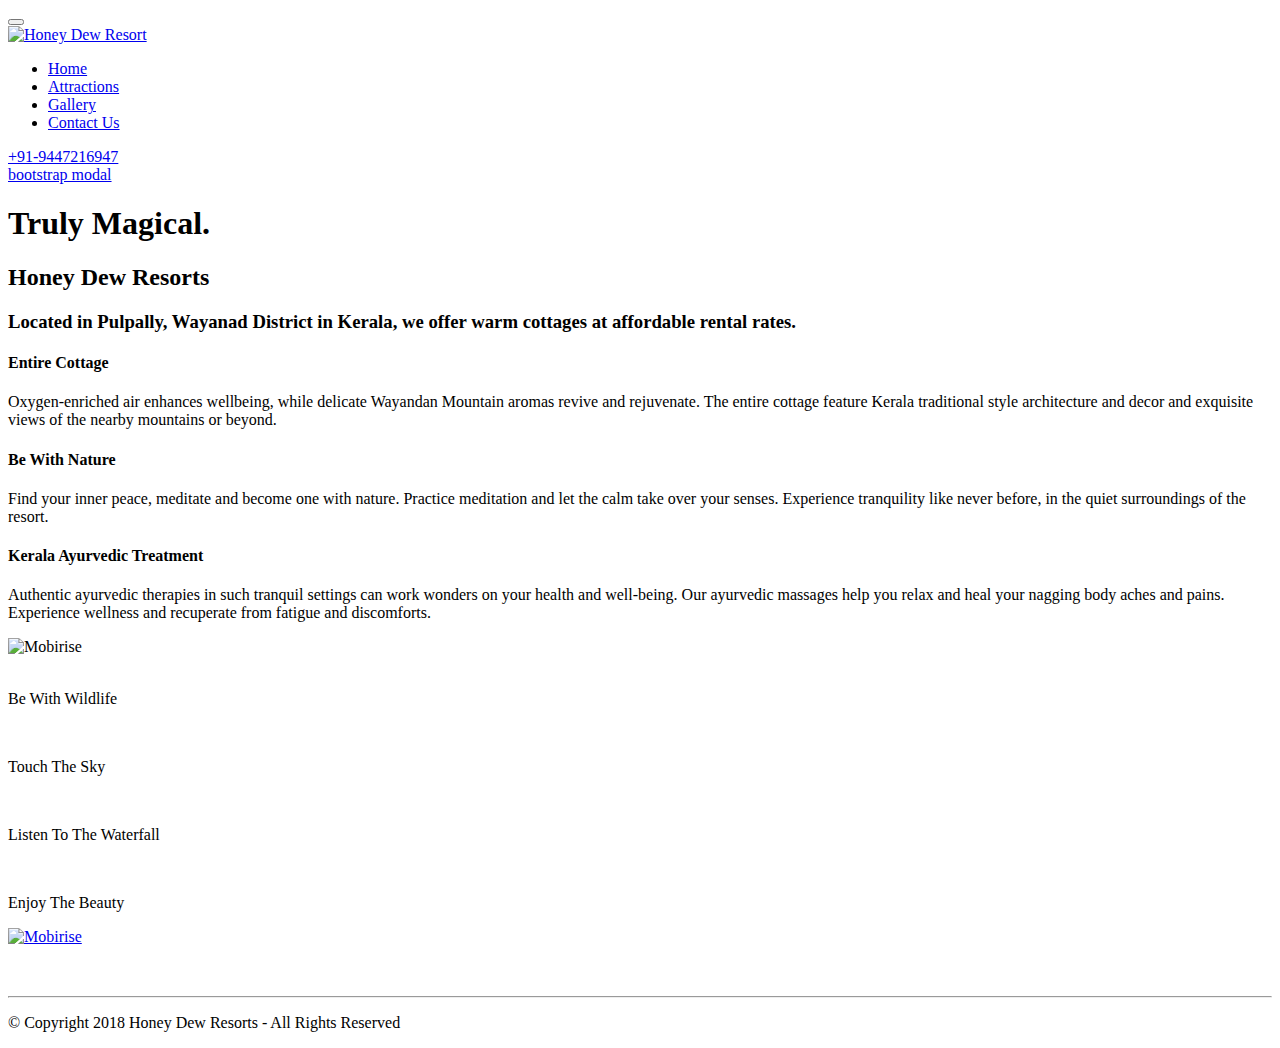
==== index.html @ 434f11e3 "Add files via upload" ====
<!DOCTYPE html>
<html >
<head>
  <!-- Site made with Mobirise Website Builder v4.5.4, https://mobirise.com -->
  <meta charset="UTF-8">
  <meta http-equiv="X-UA-Compatible" content="IE=edge">
  <meta name="generator" content="Mobirise v4.5.4, mobirise.com">
  <meta name="viewport" content="width=device-width, initial-scale=1, minimum-scale=1">
  <link rel="shortcut icon" href="assets/images/final-honey-dew-567x187.jpg" type="image/x-icon">
  <meta name="description" content="">
  <title>Home</title>
  <link rel="stylesheet" href="assets/web/assets/mobirise-icons/mobirise-icons.css">
  <link rel="stylesheet" href="assets/tether/tether.min.css">
  <link rel="stylesheet" href="assets/bootstrap/css/bootstrap.min.css">
  <link rel="stylesheet" href="assets/bootstrap/css/bootstrap-grid.min.css">
  <link rel="stylesheet" href="assets/bootstrap/css/bootstrap-reboot.min.css">
  <link rel="stylesheet" href="assets/socicon/css/styles.css">
  <link rel="stylesheet" href="assets/dropdown/css/style.css">
  <link rel="stylesheet" href="assets/theme/css/style.css">
  <link rel="stylesheet" href="assets/mobirise/css/mbr-additional.css" type="text/css">
  
  
  
</head>
<body>
<section class="menu cid-qFzmjRBHvP" once="menu" id="menu2-1d">

    

    <nav class="navbar navbar-expand beta-menu navbar-dropdown align-items-center navbar-fixed-top navbar-toggleable-sm">
        <button class="navbar-toggler navbar-toggler-right" type="button" data-toggle="collapse" data-target="#navbarSupportedContent" aria-controls="navbarSupportedContent" aria-expanded="false" aria-label="Toggle navigation">
            <div class="hamburger">
                <span></span>
                <span></span>
                <span></span>
                <span></span>
            </div>
        </button>
        <div class="menu-logo">
            <div class="navbar-brand">
                <span class="navbar-logo">
                    <a href="http://honeydewresort.com/">
                        <img src="assets/images/final-honey-dew-567x187.jpg" alt="Honey Dew Resort" title="Honey Dew Resort" style="height: 3.8rem;">
                    </a>
                </span>
                
            </div>
        </div>
        <div class="collapse navbar-collapse" id="navbarSupportedContent">
            <ul class="navbar-nav nav-dropdown" data-app-modern-menu="true"><li class="nav-item">
                    <a class="nav-link link text-black display-4" href="http://honeydewresort.com">
                        Home</a>
                </li>
                <li class="nav-item">
                    <a class="nav-link link text-black display-4" href="http://honeydewresort.com/tourist-places.html">Attractions</a>
                </li><li class="nav-item"><a class="nav-link link text-black display-4" href="http://honeydewresort.com/gallery.html">Gallery</a></li><li class="nav-item"><a class="nav-link link text-black display-4" href="http://honeydewresort.com/contact.html">
                        Contact Us
                    </a></li></ul>
            <div class="navbar-buttons mbr-section-btn"><a class="btn btn-sm btn-primary display-4" href="tel:+1-234-567-8901">
                    <span class="btn-icon mbri-mobile mbr-iconfont mbr-iconfont-btn">
                    </span>
                    +91-9447216947</a></div>
        </div>
    </nav>
</section>

<section class="engine"><a href="http://honeydewresort.com">bootstrap modal</a></section><section class="cid-qFyFgqzinj mbr-fullscreen mbr-parallax-background" id="header2-o">

    

    <div class="mbr-overlay" style="opacity: 0.2; background-color: rgb(118, 118, 118);"></div>

    <div class="container align-center">
        <div class="row justify-content-md-center">
            <div class="mbr-white col-md-10">
                <h1 class="mbr-section-title mbr-bold pb-3 mbr-fonts-style display-1">Truly Magical.</h1>
                
                
                
            </div>
        </div>
    </div>
    
</section>

<section class="features14 cid-qFyH2FyUer" id="features14-t">
    
    <div class="container align-center">
        <h2 class="mbr-section-title pb-3 mbr-fonts-style display-2">
            Honey Dew Resorts</h2>
        <h3 class="mbr-section-subtitle pb-5 mbr-fonts-style display-5">Located in Pulpally, Wayanad District in Kerala, we offer warm cottages at affordable rental rates.<br></h3>
        <div class="media-container-column">
            <div class="row justify-content-center">
                <div class="card p-4 col-12 col-md-6 col-lg-4">
                    <div class="media pb-3">
                        
                        <div class="media-body">
                            <h4 class="card-title py-2 align-left mbr-fonts-style display-5">
                                Entire Cottage</h4>
                        </div>
                    </div>                
                    <div class="card-box align-left">
                        <p class="mbr-text mbr-fonts-style display-7">Oxygen-enriched air enhances wellbeing, while delicate Wayandan Mountain aromas revive and rejuvenate. The entire cottage feature Kerala traditional style architecture and decor and exquisite views of the nearby mountains or beyond.<br>
                        </p>
                    </div>
                </div>

                <div class="card p-4 col-12 col-md-6 col-lg-4">
                <div class="media pb-3">
                    
                    <div class="media-body">
                        <h4 class="card-title py-2 align-left mbr-fonts-style display-5">
                                Be With Nature</h4>
                    </div>
                </div>
                    <div class="card-box align-left">
                        <p class="mbr-text mbr-fonts-style display-7">
                            Find your inner peace, meditate and become one with nature. Practice meditation and let the calm take over your senses. Experience tranquility like never before, in the quiet surroundings of the resort.
                        </p>
                    </div>
                </div>

                <div class="card p-4 col-12 col-md-6 col-lg-4">
                <div class="media pb-3">
                    
                    <div class="media-body">
                        <h4 class="card-title py-2 align-left mbr-fonts-style display-5">Kerala Ayurvedic Treatment</h4>
                    </div>
                </div>
                    <div class="card-box align-left">
                        <p class="mbr-text mbr-fonts-style display-7">
                           Authentic ayurvedic therapies in such tranquil settings can work wonders on your health and well-being. Our ayurvedic massages help you relax and heal your nagging body aches and pains. Experience wellness and recuperate from fatigue and discomforts.
                        </p>
                    </div>
                </div>

                
            </div>
            <div class="media-container-row image-row">
                <div class="mbr-figure" style="width: 100%;">
                    <img src="assets/images/munnar-tea-plantations-1024x683.jpg" alt="Mobirise" title="">
                </div>
            </div>
        </div>
    </div>
</section>

<section class="cid-qGOj2JzNKT" id="content15-1z">
    
    <div class="container">
            <div class="media-container-row" style="width: 91%;">
                <div class="img-item item1" style="width: 92%;">
                    <div class="img-cont">
                        <img src="assets/images/wayanad-1000x628.jpg" alt="" title="">
                        <div class="img-caption">
                            <p class="mbr-fonts-style align-left mbr-white display-5">
                                Be With Wildlife</p>
                        </div>
                    </div>

                </div>
                <div class="img-item">
                    <div class="img-cont">
                        <img src="assets/images/wayanad-kerala-1600x900.jpg" alt="" title="">
                        <div class="img-caption">
                            <p class="mbr-fonts-style align-left mbr-white display-5">
                                Touch The Sky</p>
                        </div>
                    </div>
                </div>
            </div>
    </div>
</section>

<section class="cid-qGOjWohCUW" id="content15-24">
    
    <div class="container">
            <div class="media-container-row" style="width: 91%;">
                <div class="img-item item1" style="width: 92%;">
                    <div class="img-cont">
                        <img src="assets/images/633f7fc2bd1ccb2e26cc1198903cc9b3-beautiful-nature-wallpaper-beautiful-images-400x300.jpg" alt="" title="">
                        <div class="img-caption">
                            <p class="mbr-fonts-style align-left mbr-white display-5">
                                Listen To The Waterfall</p>
                        </div>
                    </div>

                </div>
                <div class="img-item">
                    <div class="img-cont">
                        <img src="assets/images/high-hd-wayanad-3008x2005.jpg" alt="" title="">
                        <div class="img-caption">
                            <p class="mbr-fonts-style align-left mbr-white display-5">
                                Enjoy The Beauty</p>
                        </div>
                    </div>
                </div>
            </div>
    </div>
</section>

<section class="cid-qFyzktWdO0" id="footer5-9">

    

    

    <div class="container">
        <div class="media-container-row">
            <div class="col-md-3">
                <div class="media-wrap">
                    <a href="https://mobirise.com/">
                       <img src="assets/images/final-honey-dew-567x187.jpg" alt="Mobirise" title="">
                    </a>
                </div>
            </div>
            <div class="col-md-9">
                <p class="mbr-text align-right links mbr-fonts-style display-7">&nbsp; &nbsp; &nbsp; &nbsp;&nbsp;</p>
            </div>
        </div>
        <div class="footer-lower">
            <div class="media-container-row">
                <div class="col-md-12">
                    <hr>
                </div>
            </div>
            <div class="media-container-row mbr-white">
                <div class="col-md-6 copyright">
                    <p class="mbr-text mbr-fonts-style display-7">
                        © Copyright 2018 Honey Dew Resorts - All Rights Reserved
                    </p>
                </div>
                <div class="col-md-6">
                    
                </div>
            </div>
        </div>
    </div>
</section>


  <script src="assets/web/assets/jquery/jquery.min.js"></script>
  <script src="assets/popper/popper.min.js"></script>
  <script src="assets/tether/tether.min.js"></script>
  <script src="assets/bootstrap/js/bootstrap.min.js"></script>
  <script src="assets/dropdown/js/script.min.js"></script>
  <script src="assets/touchswipe/jquery.touch-swipe.min.js"></script>
  <script src="assets/parallax/jarallax.min.js"></script>
  <script src="assets/smoothscroll/smooth-scroll.js"></script>
  <script src="assets/theme/js/script.js"></script>
  
  
</body>
</html>
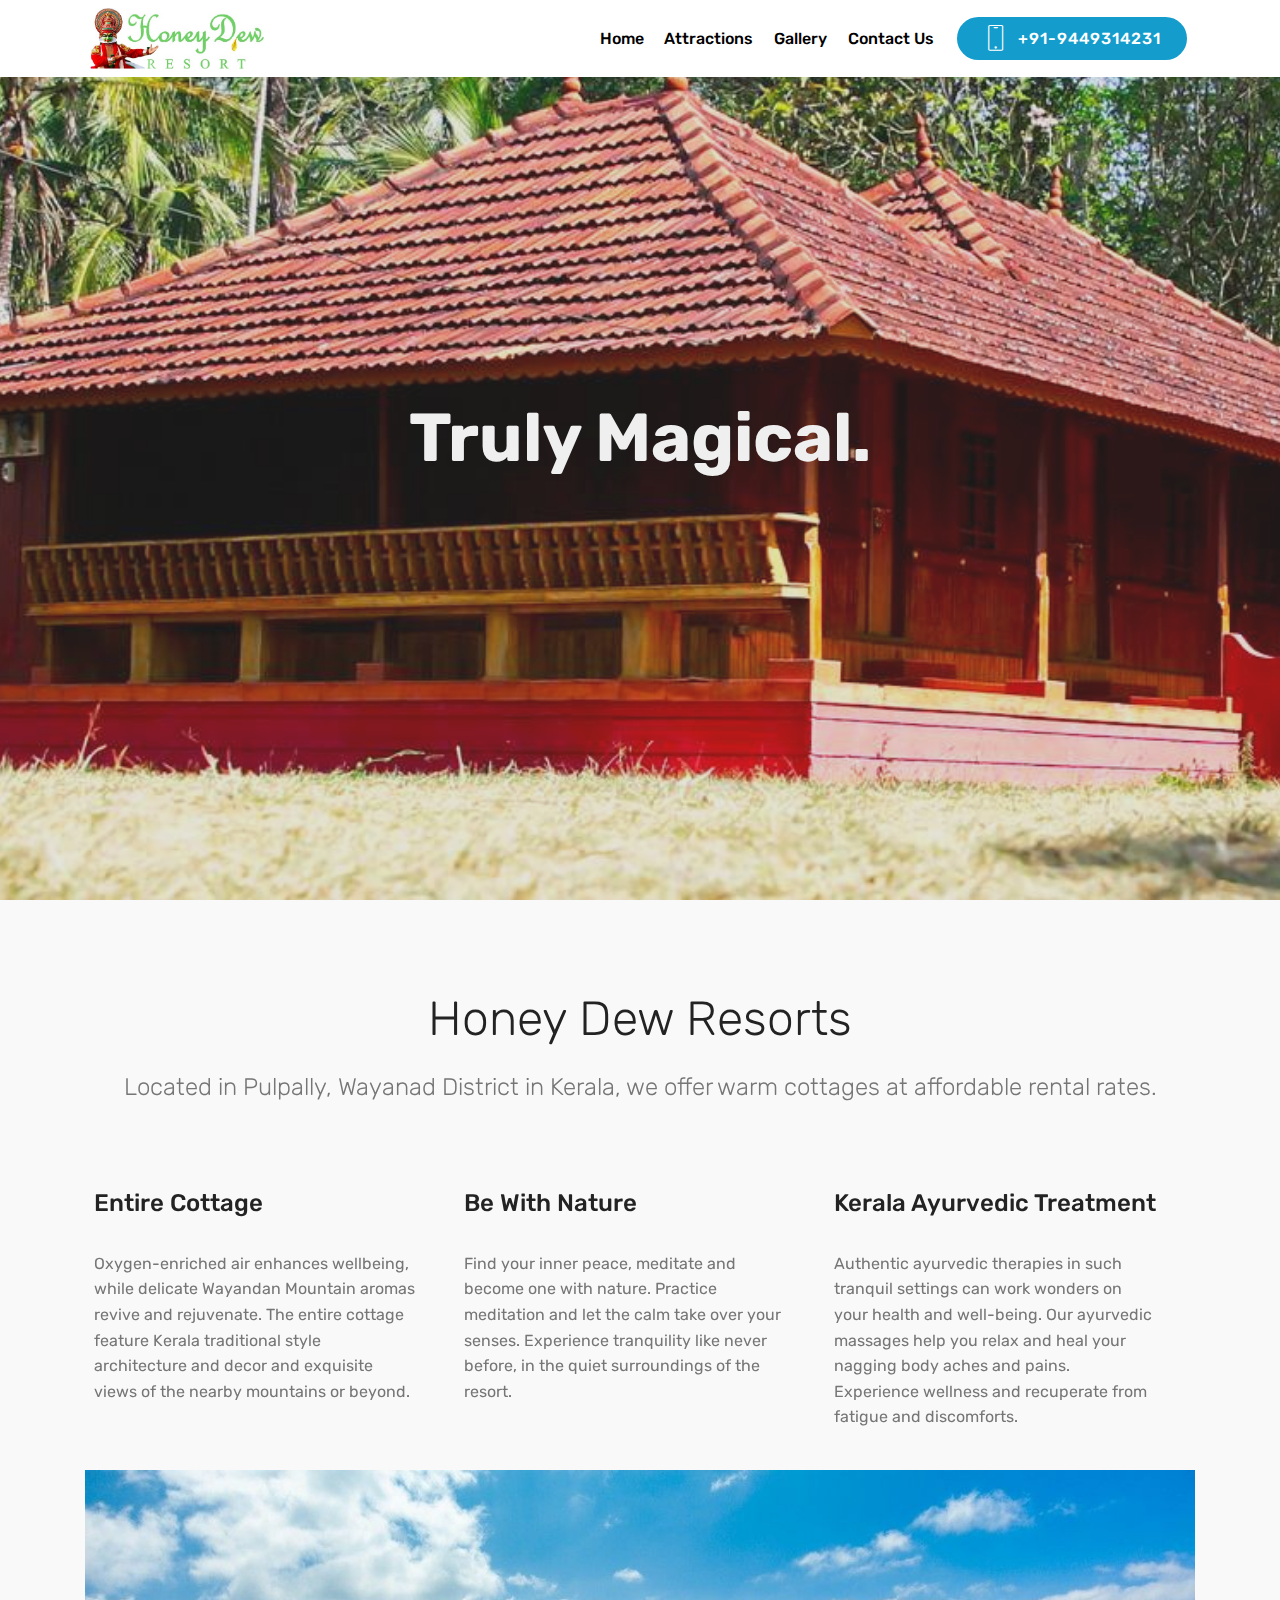
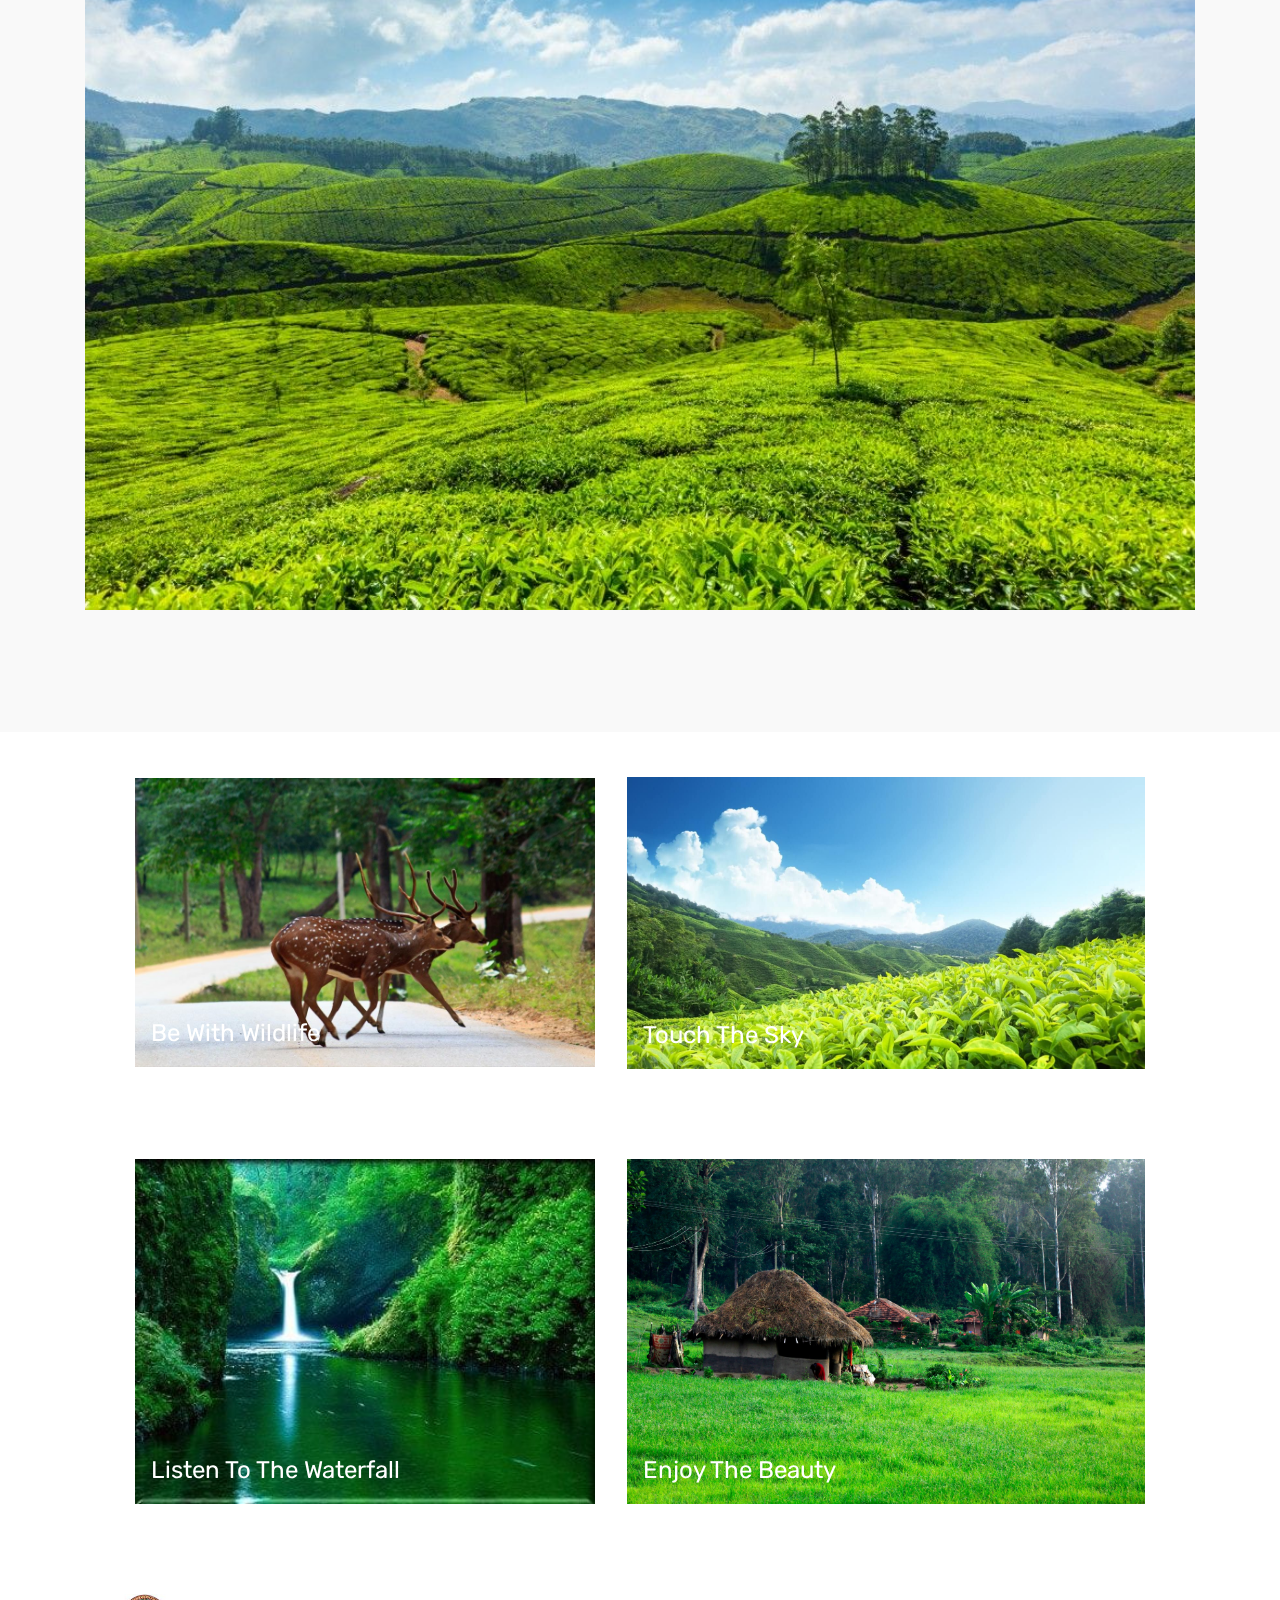
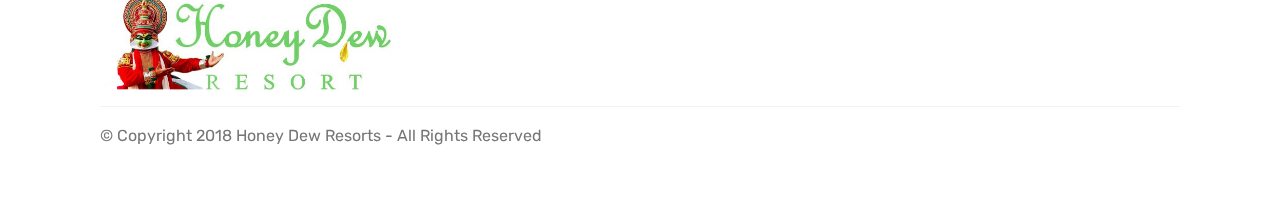
==== commit 8492d614: "Update index.html" ====
--- a/index.html
+++ b/index.html
@@ -59,7 +59,7 @@
             <div class="navbar-buttons mbr-section-btn"><a class="btn btn-sm btn-primary display-4" href="tel:+1-234-567-8901">
                     <span class="btn-icon mbri-mobile mbr-iconfont mbr-iconfont-btn">
                     </span>
-                    +91-9447216947</a></div>
+                    +91-9449314231</a></div>
         </div>
     </nav>
 </section>
--- a/assets/web/assets/mobirise-icons/mobirise-icons.css
+++ b/assets/web/assets/mobirise-icons/mobirise-icons.css
@@ -0,0 +1,476 @@
+@font-face {
+  font-family: 'MobiriseIcons';
+  src:  url('mobirise-icons.eot?spat4u');
+  src:  url('mobirise-icons.eot?spat4u#iefix') format('embedded-opentype'),
+    url('mobirise-icons.ttf?spat4u') format('truetype'),
+    url('mobirise-icons.woff?spat4u') format('woff'),
+    url('mobirise-icons.svg?spat4u#MobiriseIcons') format('svg');
+  font-weight: normal;
+  font-style: normal;
+}
+
+[class^="mbri-"], [class*=" mbri-"] {
+  /* use !important to prevent issues with browser extensions that change fonts */
+  font-family: MobiriseIcons !important;
+  speak: none;
+  font-style: normal;
+  font-weight: normal;
+  font-variant: normal;
+  text-transform: none;
+  line-height: 1;
+
+  /* Better Font Rendering =========== */
+  -webkit-font-smoothing: antialiased;
+  -moz-osx-font-smoothing: grayscale;
+}
+
+.mbri-add-submenu:before {
+  content: "\e900";
+}
+.mbri-alert:before {
+  content: "\e901";
+}
+.mbri-align-center:before {
+  content: "\e902";
+}
+.mbri-align-justify:before {
+  content: "\e903";
+}
+.mbri-align-left:before {
+  content: "\e904";
+}
+.mbri-align-right:before {
+  content: "\e905";
+}
+.mbri-android:before {
+  content: "\e906";
+}
+.mbri-apple:before {
+  content: "\e907";
+}
+.mbri-arrow-down:before {
+  content: "\e908";
+}
+.mbri-arrow-next:before {
+  content: "\e909";
+}
+.mbri-arrow-prev:before {
+  content: "\e90a";
+}
+.mbri-arrow-up:before {
+  content: "\e90b";
+}
+.mbri-bold:before {
+  content: "\e90c";
+}
+.mbri-bookmark:before {
+  content: "\e90d";
+}
+.mbri-bootstrap:before {
+  content: "\e90e";
+}
+.mbri-briefcase:before {
+  content: "\e90f";
+}
+.mbri-browse:before {
+  content: "\e910";
+}
+.mbri-bulleted-list:before {
+  content: "\e911";
+}
+.mbri-calendar:before {
+  content: "\e912";
+}
+.mbri-camera:before {
+  content: "\e913";
+}
+.mbri-cart-add:before {
+  content: "\e914";
+}
+.mbri-cart-full:before {
+  content: "\e915";
+}
+.mbri-cash:before {
+  content: "\e916";
+}
+.mbri-change-style:before {
+  content: "\e917";
+}
+.mbri-chat:before {
+  content: "\e918";
+}
+.mbri-clock:before {
+  content: "\e919";
+}
+.mbri-close:before {
+  content: "\e91a";
+}
+.mbri-cloud:before {
+  content: "\e91b";
+}
+.mbri-code:before {
+  content: "\e91c";
+}
+.mbri-contact-form:before {
+  content: "\e91d";
+}
+.mbri-credit-card:before {
+  content: "\e91e";
+}
+.mbri-cursor-click:before {
+  content: "\e91f";
+}
+.mbri-cust-feedback:before {
+  content: "\e920";
+}
+.mbri-database:before {
+  content: "\e921";
+}
+.mbri-delivery:before {
+  content: "\e922";
+}
+.mbri-desktop:before {
+  content: "\e923";
+}
+.mbri-devices:before {
+  content: "\e924";
+}
+.mbri-down:before {
+  content: "\e925";
+}
+.mbri-download:before {
+  content: "\e989";
+}
+.mbri-drag-n-drop:before {
+  content: "\e927";
+}
+.mbri-drag-n-drop2:before {
+  content: "\e928";
+}
+.mbri-edit:before {
+  content: "\e929";
+}
+.mbri-edit2:before {
+  content: "\e92a";
+}
+.mbri-error:before {
+  content: "\e92b";
+}
+.mbri-extension:before {
+  content: "\e92c";
+}
+.mbri-features:before {
+  content: "\e92d";
+}
+.mbri-file:before {
+  content: "\e92e";
+}
+.mbri-flag:before {
+  content: "\e92f";
+}
+.mbri-folder:before {
+  content: "\e930";
+}
+.mbri-gift:before {
+  content: "\e931";
+}
+.mbri-github:before {
+  content: "\e932";
+}
+.mbri-globe:before {
+  content: "\e933";
+}
+.mbri-globe-2:before {
+  content: "\e934";
+}
+.mbri-growing-chart:before {
+  content: "\e935";
+}
+.mbri-hearth:before {
+  content: "\e936";
+}
+.mbri-help:before {
+  content: "\e937";
+}
+.mbri-home:before {
+  content: "\e938";
+}
+.mbri-hot-cup:before {
+  content: "\e939";
+}
+.mbri-idea:before {
+  content: "\e93a";
+}
+.mbri-image-gallery:before {
+  content: "\e93b";
+}
+.mbri-image-slider:before {
+  content: "\e93c";
+}
+.mbri-info:before {
+  content: "\e93d";
+}
+.mbri-italic:before {
+  content: "\e93e";
+}
+.mbri-key:before {
+  content: "\e93f";
+}
+.mbri-laptop:before {
+  content: "\e940";
+}
+.mbri-layers:before {
+  content: "\e941";
+}
+.mbri-left-right:before {
+  content: "\e942";
+}
+.mbri-left:before {
+  content: "\e943";
+}
+.mbri-letter:before {
+  content: "\e944";
+}
+.mbri-like:before {
+  content: "\e945";
+}
+.mbri-link:before {
+  content: "\e946";
+}
+.mbri-lock:before {
+  content: "\e947";
+}
+.mbri-login:before {
+  content: "\e948";
+}
+.mbri-logout:before {
+  content: "\e949";
+}
+.mbri-magic-stick:before {
+  content: "\e94a";
+}
+.mbri-map-pin:before {
+  content: "\e94b";
+}
+.mbri-menu:before {
+  content: "\e94c";
+}
+.mbri-mobile:before {
+  content: "\e94d";
+}
+.mbri-mobile2:before {
+  content: "\e94e";
+}
+.mbri-mobirise:before {
+  content: "\e94f";
+}
+.mbri-more-horizontal:before {
+  content: "\e950";
+}
+.mbri-more-vertical:before {
+  content: "\e951";
+}
+.mbri-music:before {
+  content: "\e952";
+}
+.mbri-new-file:before {
+  content: "\e953";
+}
+.mbri-numbered-list:before {
+  content: "\e954";
+}
+.mbri-opened-folder:before {
+  content: "\e955";
+}
+.mbri-pages:before {
+  content: "\e956";
+}
+.mbri-paper-plane:before {
+  content: "\e957";
+}
+.mbri-paperclip:before {
+  content: "\e958";
+}
+.mbri-photo:before {
+  content: "\e959";
+}
+.mbri-photos:before {
+  content: "\e95a";
+}
+.mbri-pin:before {
+  content: "\e95b";
+}
+.mbri-play:before {
+  content: "\e95c";
+}
+.mbri-plus:before {
+  content: "\e95d";
+}
+.mbri-preview:before {
+  content: "\e95e";
+}
+.mbri-print:before {
+  content: "\e95f";
+}
+.mbri-protect:before {
+  content: "\e960";
+}
+.mbri-question:before {
+  content: "\e961";
+}
+.mbri-quote-left:before {
+  content: "\e962";
+}
+.mbri-quote-right:before {
+  content: "\e963";
+}
+.mbri-refresh:before {
+  content: "\e964";
+}
+.mbri-responsive:before {
+  content: "\e965";
+}
+.mbri-right:before {
+  content: "\e966";
+}
+.mbri-rocket:before {
+  content: "\e967";
+}
+.mbri-sad-face:before {
+  content: "\e968";
+}
+.mbri-sale:before {
+  content: "\e969";
+}
+.mbri-save:before {
+  content: "\e96a";
+}
+.mbri-search:before {
+  content: "\e96b";
+}
+.mbri-setting:before {
+  content: "\e96c";
+}
+.mbri-setting2:before {
+  content: "\e96d";
+}
+.mbri-setting3:before {
+  content: "\e96e";
+}
+.mbri-share:before {
+  content: "\e96f";
+}
+.mbri-shopping-bag:before {
+  content: "\e970";
+}
+.mbri-shopping-basket:before {
+  content: "\e971";
+}
+.mbri-shopping-cart:before {
+  content: "\e972";
+}
+.mbri-sites:before {
+  content: "\e973";
+}
+.mbri-smile-face:before {
+  content: "\e974";
+}
+.mbri-speed:before {
+  content: "\e975";
+}
+.mbri-star:before {
+  content: "\e976";
+}
+.mbri-success:before {
+  content: "\e977";
+}
+.mbri-sun:before {
+  content: "\e978";
+}
+.mbri-sun2:before {
+  content: "\e979";
+}
+.mbri-tablet:before {
+  content: "\e97a";
+}
+.mbri-tablet-vertical:before {
+  content: "\e97b";
+}
+.mbri-target:before {
+  content: "\e97c";
+}
+.mbri-timer:before {
+  content: "\e97d";
+}
+.mbri-to-ftp:before {
+  content: "\e97e";
+}
+.mbri-to-local-drive:before {
+  content: "\e97f";
+}
+.mbri-touch-swipe:before {
+  content: "\e980";
+}
+.mbri-touch:before {
+  content: "\e981";
+}
+.mbri-trash:before {
+  content: "\e982";
+}
+.mbri-underline:before {
+  content: "\e983";
+}
+.mbri-unlink:before {
+  content: "\e984";
+}
+.mbri-unlock:before {
+  content: "\e985";
+}
+.mbri-up-down:before {
+  content: "\e986";
+}
+.mbri-up:before {
+  content: "\e987";
+}
+.mbri-update:before {
+  content: "\e988";
+}
+.mbri-upload:before {
+ content: "\e926"; 
+}
+.mbri-user:before {
+  content: "\e98a";
+}
+.mbri-user2:before {
+  content: "\e98b";
+}
+.mbri-users:before {
+  content: "\e98c";
+}
+.mbri-video:before {
+  content: "\e98d";
+}
+.mbri-video-play:before {
+  content: "\e98e";
+}
+.mbri-watch:before {
+  content: "\e98f";
+}
+.mbri-website-theme:before {
+  content: "\e990";
+}
+.mbri-wifi:before {
+  content: "\e991";
+}
+.mbri-windows:before {
+  content: "\e992";
+}
+.mbri-zoom-out:before {
+  content: "\e993";
+}
+.mbri-redo:before {
+  content: "\e994";
+}
+.mbri-undo:before {
+  content: "\e995";
+}
--- a/assets/socicon/css/styles.css
+++ b/assets/socicon/css/styles.css
@@ -0,0 +1,544 @@
+@charset "UTF-8";
+
+@font-face {
+  font-family: "socicon";
+  src:url("../fonts/socicon.eot");
+  src:url("../fonts/socicon.eot?#iefix") format("embedded-opentype"),
+    url("../fonts/socicon.woff") format("woff"),
+    url("../fonts/socicon.ttf") format("truetype"),
+    url("../fonts/socicon.svg#socicon") format("svg");
+  font-weight: normal;
+  font-style: normal;
+
+}
+
+[data-icon]:before {
+  font-family: "socicon" !important;
+  content: attr(data-icon);
+  font-style: normal !important;
+  font-weight: normal !important;
+  font-variant: normal !important;
+  text-transform: none !important;
+  speak: none;
+  line-height: 1;
+  -webkit-font-smoothing: antialiased;
+  -moz-osx-font-smoothing: grayscale;
+}
+
+[class^="socicon-"]:before,
+[class*=" socicon-"]:before {
+  font-family: "socicon" !important;
+  font-style: normal !important;
+  font-weight: normal !important;
+  font-variant: normal !important;
+  text-transform: none !important;
+  speak: none;
+  line-height: 1;
+  -webkit-font-smoothing: antialiased;
+  -moz-osx-font-smoothing: grayscale;
+}
+
+.socicon-modelmayhem:before {
+  content: "\e000";
+}
+.socicon-mixcloud:before {
+  content: "\e001";
+}
+.socicon-drupal:before {
+  content: "\e002";
+}
+.socicon-swarm:before {
+  content: "\e003";
+}
+.socicon-istock:before {
+  content: "\e004";
+}
+.socicon-yammer:before {
+  content: "\e005";
+}
+.socicon-ello:before {
+  content: "\e006";
+}
+.socicon-stackoverflow:before {
+  content: "\e007";
+}
+.socicon-persona:before {
+  content: "\e008";
+}
+.socicon-triplej:before {
+  content: "\e009";
+}
+.socicon-houzz:before {
+  content: "\e00a";
+}
+.socicon-rss:before {
+  content: "\e00b";
+}
+.socicon-paypal:before {
+  content: "\e00c";
+}
+.socicon-odnoklassniki:before {
+  content: "\e00d";
+}
+.socicon-airbnb:before {
+  content: "\e00e";
+}
+.socicon-periscope:before {
+  content: "\e00f";
+}
+.socicon-outlook:before {
+  content: "\e010";
+}
+.socicon-coderwall:before {
+  content: "\e011";
+}
+.socicon-tripadvisor:before {
+  content: "\e012";
+}
+.socicon-appnet:before {
+  content: "\e013";
+}
+.socicon-goodreads:before {
+  content: "\e014";
+}
+.socicon-tripit:before {
+  content: "\e015";
+}
+.socicon-lanyrd:before {
+  content: "\e016";
+}
+.socicon-slideshare:before {
+  content: "\e017";
+}
+.socicon-buffer:before {
+  content: "\e018";
+}
+.socicon-disqus:before {
+  content: "\e019";
+}
+.socicon-vkontakte:before {
+  content: "\e01a";
+}
+.socicon-whatsapp:before {
+  content: "\e01b";
+}
+.socicon-patreon:before {
+  content: "\e01c";
+}
+.socicon-storehouse:before {
+  content: "\e01d";
+}
+.socicon-pocket:before {
+  content: "\e01e";
+}
+.socicon-mail:before {
+  content: "\e01f";
+}
+.socicon-blogger:before {
+  content: "\e020";
+}
+.socicon-technorati:before {
+  content: "\e021";
+}
+.socicon-reddit:before {
+  content: "\e022";
+}
+.socicon-dribbble:before {
+  content: "\e023";
+}
+.socicon-stumbleupon:before {
+  content: "\e024";
+}
+.socicon-digg:before {
+  content: "\e025";
+}
+.socicon-envato:before {
+  content: "\e026";
+}
+.socicon-behance:before {
+  content: "\e027";
+}
+.socicon-delicious:before {
+  content: "\e028";
+}
+.socicon-deviantart:before {
+  content: "\e029";
+}
+.socicon-forrst:before {
+  content: "\e02a";
+}
+.socicon-play:before {
+  content: "\e02b";
+}
+.socicon-zerply:before {
+  content: "\e02c";
+}
+.socicon-wikipedia:before {
+  content: "\e02d";
+}
+.socicon-apple:before {
+  content: "\e02e";
+}
+.socicon-flattr:before {
+  content: "\e02f";
+}
+.socicon-github:before {
+  content: "\e030";
+}
+.socicon-renren:before {
+  content: "\e031";
+}
+.socicon-friendfeed:before {
+  content: "\e032";
+}
+.socicon-newsvine:before {
+  content: "\e033";
+}
+.socicon-identica:before {
+  content: "\e034";
+}
+.socicon-bebo:before {
+  content: "\e035";
+}
+.socicon-zynga:before {
+  content: "\e036";
+}
+.socicon-steam:before {
+  content: "\e037";
+}
+.socicon-xbox:before {
+  content: "\e038";
+}
+.socicon-windows:before {
+  content: "\e039";
+}
+.socicon-qq:before {
+  content: "\e03a";
+}
+.socicon-douban:before {
+  content: "\e03b";
+}
+.socicon-meetup:before {
+  content: "\e03c";
+}
+.socicon-playstation:before {
+  content: "\e03d";
+}
+.socicon-android:before {
+  content: "\e03e";
+}
+.socicon-snapchat:before {
+  content: "\e03f";
+}
+.socicon-twitter:before {
+  content: "\e040";
+}
+.socicon-facebook:before {
+  content: "\e041";
+}
+.socicon-googleplus:before {
+  content: "\e042";
+}
+.socicon-pinterest:before {
+  content: "\e043";
+}
+.socicon-foursquare:before {
+  content: "\e044";
+}
+.socicon-yahoo:before {
+  content: "\e045";
+}
+.socicon-skype:before {
+  content: "\e046";
+}
+.socicon-yelp:before {
+  content: "\e047";
+}
+.socicon-feedburner:before {
+  content: "\e048";
+}
+.socicon-linkedin:before {
+  content: "\e049";
+}
+.socicon-viadeo:before {
+  content: "\e04a";
+}
+.socicon-xing:before {
+  content: "\e04b";
+}
+.socicon-myspace:before {
+  content: "\e04c";
+}
+.socicon-soundcloud:before {
+  content: "\e04d";
+}
+.socicon-spotify:before {
+  content: "\e04e";
+}
+.socicon-grooveshark:before {
+  content: "\e04f";
+}
+.socicon-lastfm:before {
+  content: "\e050";
+}
+.socicon-youtube:before {
+  content: "\e051";
+}
+.socicon-vimeo:before {
+  content: "\e052";
+}
+.socicon-dailymotion:before {
+  content: "\e053";
+}
+.socicon-vine:before {
+  content: "\e054";
+}
+.socicon-flickr:before {
+  content: "\e055";
+}
+.socicon-500px:before {
+  content: "\e056";
+}
+.socicon-wordpress:before {
+  content: "\e058";
+}
+.socicon-tumblr:before {
+  content: "\e059";
+}
+.socicon-twitch:before {
+  content: "\e05a";
+}
+.socicon-8tracks:before {
+  content: "\e05b";
+}
+.socicon-amazon:before {
+  content: "\e05c";
+}
+.socicon-icq:before {
+  content: "\e05d";
+}
+.socicon-smugmug:before {
+  content: "\e05e";
+}
+.socicon-ravelry:before {
+  content: "\e05f";
+}
+.socicon-weibo:before {
+  content: "\e060";
+}
+.socicon-baidu:before {
+  content: "\e061";
+}
+.socicon-angellist:before {
+  content: "\e062";
+}
+.socicon-ebay:before {
+  content: "\e063";
+}
+.socicon-imdb:before {
+  content: "\e064";
+}
+.socicon-stayfriends:before {
+  content: "\e065";
+}
+.socicon-residentadvisor:before {
+  content: "\e066";
+}
+.socicon-google:before {
+  content: "\e067";
+}
+.socicon-yandex:before {
+  content: "\e068";
+}
+.socicon-sharethis:before {
+  content: "\e069";
+}
+.socicon-bandcamp:before {
+  content: "\e06a";
+}
+.socicon-itunes:before {
+  content: "\e06b";
+}
+.socicon-deezer:before {
+  content: "\e06c";
+}
+.socicon-telegram:before {
+  content: "\e06e";
+}
+.socicon-openid:before {
+  content: "\e06f";
+}
+.socicon-amplement:before {
+  content: "\e070";
+}
+.socicon-viber:before {
+  content: "\e071";
+}
+.socicon-zomato:before {
+  content: "\e072";
+}
+.socicon-draugiem:before {
+  content: "\e074";
+}
+.socicon-endomodo:before {
+  content: "\e075";
+}
+.socicon-filmweb:before {
+  content: "\e076";
+}
+.socicon-stackexchange:before {
+  content: "\e077";
+}
+.socicon-wykop:before {
+  content: "\e078";
+}
+.socicon-teamspeak:before {
+  content: "\e079";
+}
+.socicon-teamviewer:before {
+  content: "\e07a";
+}
+.socicon-ventrilo:before {
+  content: "\e07b";
+}
+.socicon-younow:before {
+  content: "\e07c";
+}
+.socicon-raidcall:before {
+  content: "\e07d";
+}
+.socicon-mumble:before {
+  content: "\e07e";
+}
+.socicon-medium:before {
+  content: "\e06d";
+}
+.socicon-bebee:before {
+  content: "\e07f";
+}
+.socicon-hitbox:before {
+  content: "\e080";
+}
+.socicon-reverbnation:before {
+  content: "\e081";
+}
+.socicon-formulr:before {
+  content: "\e082";
+}
+.socicon-instagram:before {
+  content: "\e057";
+}
+.socicon-battlenet:before {
+  content: "\e083";
+}
+.socicon-chrome:before {
+  content: "\e084";
+}
+.socicon-discord:before {
+  content: "\e086";
+}
+.socicon-issuu:before {
+  content: "\e087";
+}
+.socicon-macos:before {
+  content: "\e088";
+}
+.socicon-firefox:before {
+  content: "\e089";
+}
+.socicon-opera:before {
+  content: "\e08d";
+}
+.socicon-keybase:before {
+  content: "\e090";
+}
+.socicon-alliance:before {
+  content: "\e091";
+}
+.socicon-livejournal:before {
+  content: "\e092";
+}
+.socicon-googlephotos:before {
+  content: "\e093";
+}
+.socicon-horde:before {
+  content: "\e094";
+}
+.socicon-etsy:before {
+  content: "\e095";
+}
+.socicon-zapier:before {
+  content: "\e096";
+}
+.socicon-google-scholar:before {
+  content: "\e097";
+}
+.socicon-researchgate:before {
+  content: "\e098";
+}
+.socicon-wechat:before {
+  content: "\e099";
+}
+.socicon-strava:before {
+  content: "\e09a";
+}
+.socicon-line:before {
+  content: "\e09b";
+}
+.socicon-lyft:before {
+  content: "\e09c";
+}
+.socicon-uber:before {
+  content: "\e09d";
+}
+.socicon-songkick:before {
+  content: "\e09e";
+}
+.socicon-viewbug:before {
+  content: "\e09f";
+}
+.socicon-googlegroups:before {
+  content: "\e0a0";
+}
+.socicon-quora:before {
+  content: "\e073";
+}
+.socicon-diablo:before {
+  content: "\e085";
+}
+.socicon-blizzard:before {
+  content: "\e0a1";
+}
+.socicon-hearthstone:before {
+  content: "\e08b";
+}
+.socicon-heroes:before {
+  content: "\e08a";
+}
+.socicon-overwatch:before {
+  content: "\e08c";
+}
+.socicon-warcraft:before {
+  content: "\e08e";
+}
+.socicon-starcraft:before {
+  content: "\e08f";
+}
+.socicon-beam:before {
+  content: "\e0a2";
+}
+.socicon-curse:before {
+  content: "\e0a3";
+}
+.socicon-player:before {
+  content: "\e0a4";
+}
+.socicon-streamjar:before {
+  content: "\e0a5";
+}
+.socicon-nintendo:before {
+  content: "\e0a6";
+}
+.socicon-hellocoton:before {
+  content: "\e0a7";
+}
--- a/assets/dropdown/css/style.css
+++ b/assets/dropdown/css/style.css
@@ -0,0 +1,265 @@
+.navbar-dropdown {
+  left: 0;
+  padding: 0;
+  position: absolute;
+  right: 0;
+  top: 0;
+  transition: all 0.45s ease;
+  z-index: 1030;
+  background: #282828; }
+  .navbar-dropdown .navbar-logo {
+    margin-right: 0.8rem;
+    transition: margin 0.3s ease-in-out;
+    vertical-align: middle; }
+    .navbar-dropdown .navbar-logo img {
+      height: 3.125rem;
+      transition: all 0.3s ease-in-out; }
+    .navbar-dropdown .navbar-logo.mbr-iconfont {
+      font-size: 3.125rem;
+      line-height: 3.125rem; }
+  .navbar-dropdown .navbar-caption {
+    font-weight: 700;
+    white-space: normal;
+    vertical-align: -4px;
+    line-height: 3.125rem !important; }
+    .navbar-dropdown .navbar-caption, .navbar-dropdown .navbar-caption:hover {
+      color: inherit;
+      text-decoration: none; }
+  .navbar-dropdown .mbr-iconfont + .navbar-caption {
+    vertical-align: -1px; }
+  .navbar-dropdown.navbar-fixed-top {
+    position: fixed; }
+  .navbar-dropdown .navbar-brand span {
+    vertical-align: -4px; }
+  .navbar-dropdown.bg-color.transparent {
+    background: none; }
+  .navbar-dropdown.navbar-short .navbar-brand {
+    padding: 0.625rem 0; }
+    .navbar-dropdown.navbar-short .navbar-brand span {
+      vertical-align: -1px; }
+  .navbar-dropdown.navbar-short .navbar-caption {
+    line-height: 2.375rem !important;
+    vertical-align: -2px; }
+  .navbar-dropdown.navbar-short .navbar-logo {
+    margin-right: 0.5rem; }
+    .navbar-dropdown.navbar-short .navbar-logo img {
+      height: 2.375rem; }
+    .navbar-dropdown.navbar-short .navbar-logo.mbr-iconfont {
+      font-size: 2.375rem;
+      line-height: 2.375rem; }
+  .navbar-dropdown.navbar-short .mbr-table-cell {
+    height: 3.625rem; }
+  .navbar-dropdown .navbar-close {
+    left: 0.6875rem;
+    position: fixed;
+    top: 0.75rem;
+    z-index: 1000; }
+  .navbar-dropdown .hamburger-icon {
+    content: "";
+    display: inline-block;
+    vertical-align: middle;
+    width: 16px;
+    -webkit-box-shadow: 0 -6px 0 1px #282828,0 0 0 1px #282828,0 6px 0 1px #282828;
+    -moz-box-shadow: 0 -6px 0 1px #282828,0 0 0 1px #282828,0 6px 0 1px #282828;
+    box-shadow: 0 -6px 0 1px #282828,0 0 0 1px #282828,0 6px 0 1px #282828; }
+
+.dropdown-menu .dropdown-toggle[data-toggle="dropdown-submenu"]::after {
+  border-bottom: 0.35em solid transparent;
+  border-left: 0.35em solid;
+  border-right: 0;
+  border-top: 0.35em solid transparent;
+  margin-left: 0.3rem; }
+
+.dropdown-menu .dropdown-item:focus {
+  outline: 0; }
+
+.nav-dropdown {
+  font-size: 0.75rem;
+  font-weight: 500;
+  height: auto !important; }
+  .nav-dropdown .nav-btn {
+    padding-left: 1rem; }
+  .nav-dropdown .link {
+    margin: .667em 1.667em;
+    font-weight: 500;
+    padding: 0;
+    transition: color .2s ease-in-out; }
+    .nav-dropdown .link.dropdown-toggle {
+      margin-right: 2.583em; }
+      .nav-dropdown .link.dropdown-toggle::after {
+        margin-left: .25rem;
+        border-top: 0.35em solid;
+        border-right: 0.35em solid transparent;
+        border-left: 0.35em solid transparent;
+        border-bottom: 0; }
+      .nav-dropdown .link.dropdown-toggle[aria-expanded="true"] {
+        margin: 0;
+        padding: 0.667em 3.263em  0.667em 1.667em; }
+  .nav-dropdown .link::after,
+  .nav-dropdown .dropdown-item::after {
+    color: inherit; }
+  .nav-dropdown .btn {
+    font-size: 0.75rem;
+    font-weight: 700;
+    letter-spacing: 0;
+    margin-bottom: 0;
+    padding-left: 1.25rem;
+    padding-right: 1.25rem; }
+  .nav-dropdown .dropdown-menu {
+    border-radius: 0;
+    border: 0;
+    left: 0;
+    margin: 0;
+    padding-bottom: 1.25rem;
+    padding-top: 1.25rem;
+    position: relative; }
+  .nav-dropdown .dropdown-submenu {
+    margin-left: 0.125rem;
+    top: 0; }
+  .nav-dropdown .dropdown-item {
+    font-weight: 500;
+    line-height: 2;
+    padding: 0.3846em 4.615em 0.3846em 1.5385em;
+    position: relative;
+    transition: color .2s ease-in-out, background-color .2s ease-in-out; }
+    .nav-dropdown .dropdown-item::after {
+      margin-top: -0.3077em;
+      position: absolute;
+      right: 1.1538em;
+      top: 50%; }
+    .nav-dropdown .dropdown-item:focus, .nav-dropdown .dropdown-item:hover {
+      background: none; }
+
+@media (max-width: 767px) {
+  .nav-dropdown.navbar-toggleable-sm {
+    bottom: 0;
+    display: none;
+    left: 0;
+    overflow-x: hidden;
+    position: fixed;
+    top: 0;
+    transform: translateX(-100%);
+    -ms-transform: translateX(-100%);
+    -webkit-transform: translateX(-100%);
+    width: 18.75rem;
+    z-index: 999; } }
+.nav-dropdown.navbar-toggleable-xl {
+  bottom: 0;
+  display: none;
+  left: 0;
+  overflow-x: hidden;
+  position: fixed;
+  top: 0;
+  transform: translateX(-100%);
+  -ms-transform: translateX(-100%);
+  -webkit-transform: translateX(-100%);
+  width: 18.75rem;
+  z-index: 999; }
+
+.nav-dropdown-sm {
+  display: block !important;
+  overflow-x: hidden;
+  overflow: auto;
+  padding-top: 3.875rem; }
+  .nav-dropdown-sm::after {
+    content: "";
+    display: block;
+    height: 3rem;
+    width: 100%; }
+  .nav-dropdown-sm.collapse.in ~ .navbar-close {
+    display: block !important; }
+  .nav-dropdown-sm.collapsing, .nav-dropdown-sm.collapse.in {
+    transform: translateX(0);
+    -ms-transform: translateX(0);
+    -webkit-transform: translateX(0);
+    transition: all 0.25s ease-out;
+    -webkit-transition: all 0.25s ease-out;
+    background: #282828; }
+  .nav-dropdown-sm.collapsing[aria-expanded="false"] {
+    transform: translateX(-100%);
+    -ms-transform: translateX(-100%);
+    -webkit-transform: translateX(-100%); }
+  .nav-dropdown-sm .nav-item {
+    display: block;
+    margin-left: 0 !important;
+    padding-left: 0; }
+  .nav-dropdown-sm .link,
+  .nav-dropdown-sm .dropdown-item {
+    border-top: 1px dotted rgba(255, 255, 255, 0.1);
+    font-size: 0.8125rem;
+    line-height: 1.6;
+    margin: 0 !important;
+    padding: 0.875rem 2.4rem 0.875rem 1.5625rem !important;
+    position: relative;
+    white-space: normal; }
+    .nav-dropdown-sm .link:focus, .nav-dropdown-sm .link:hover,
+    .nav-dropdown-sm .dropdown-item:focus,
+    .nav-dropdown-sm .dropdown-item:hover {
+      background: rgba(0, 0, 0, 0.2) !important;
+      color: #c0a375; }
+  .nav-dropdown-sm .nav-btn {
+    position: relative;
+    padding: 1.5625rem 1.5625rem 0 1.5625rem; }
+    .nav-dropdown-sm .nav-btn::before {
+      border-top: 1px dotted rgba(255, 255, 255, 0.1);
+      content: "";
+      left: 0;
+      position: absolute;
+      top: 0;
+      width: 100%; }
+    .nav-dropdown-sm .nav-btn + .nav-btn {
+      padding-top: 0.625rem; }
+      .nav-dropdown-sm .nav-btn + .nav-btn::before {
+        display: none; }
+  .nav-dropdown-sm .btn {
+    padding: 0.625rem 0; }
+  .nav-dropdown-sm .dropdown-toggle[data-toggle="dropdown-submenu"]::after {
+    margin-left: .25rem;
+    border-top: 0.35em solid;
+    border-right: 0.35em solid transparent;
+    border-left: 0.35em solid transparent;
+    border-bottom: 0; }
+  .nav-dropdown-sm .dropdown-toggle[data-toggle="dropdown-submenu"][aria-expanded="true"]::after {
+    border-top: 0;
+    border-right: 0.35em solid transparent;
+    border-left: 0.35em solid transparent;
+    border-bottom: 0.35em solid; }
+  .nav-dropdown-sm .dropdown-menu {
+    margin: 0;
+    padding: 0;
+    position: relative;
+    top: 0;
+    left: 0;
+    width: 100%;
+    border: 0;
+    float: none;
+    border-radius: 0;
+    background: none; }
+  .nav-dropdown-sm .dropdown-submenu {
+    left: 100%;
+    margin-left: 0.125rem;
+    margin-top: -1.25rem;
+    top: 0; }
+
+.navbar-toggleable-sm .nav-dropdown .dropdown-menu {
+  position: absolute; }
+
+.navbar-toggleable-sm .nav-dropdown .dropdown-submenu {
+  left: 100%;
+  margin-left: 0.125rem;
+  margin-top: -1.25rem;
+  top: 0; }
+
+.navbar-toggleable-sm.opened .nav-dropdown .dropdown-menu {
+  position: relative; }
+
+.navbar-toggleable-sm.opened .nav-dropdown .dropdown-submenu {
+  left: 0;
+  margin-left: 00rem;
+  margin-top: 0rem;
+  top: 0; }
+
+.is-builder .nav-dropdown.collapsing {
+  transition: none !important; }
+
+/*# sourceMappingURL=style.css.map */
--- a/assets/theme/css/style.css
+++ b/assets/theme/css/style.css
@@ -0,0 +1,426 @@
+/*!
+ * Mobirise v4 theme (https://mobirise.com/)
+ * Copyright 2017 Mobirise
+ */
+section {
+  background-color: #eeeeee; }
+
+section,
+.container,
+.container-fluid {
+  position: relative;
+  word-wrap: break-word; }
+
+a.mbr-iconfont:hover {
+  text-decoration: none; }
+
+.article .lead p, .article .lead ul, .article .lead ol, .article .lead pre, .article .lead blockquote {
+  margin-bottom: 0; }
+
+a {
+  font-style: normal;
+  font-weight: 400;
+  cursor: pointer; }
+  a, a:hover {
+    text-decoration: none; }
+
+figure {
+  margin-bottom: 0; }
+
+body {
+  color: #232323; }
+
+h1, h2, h3, h4, h5, h6,
+.h1, .h2, .h3, .h4, .h5, .h6,
+.display-1, .display-2, .display-3, .display-4 {
+  line-height: 1;
+  word-break: break-word;
+  word-wrap: break-word; }
+
+b, strong {
+  font-weight: bold; }
+
+blockquote {
+  padding: 10px 0 10px 20px;
+  position: relative;
+  border-left: 2px solid;
+  border-color: #ff3366; }
+
+input:-webkit-autofill, input:-webkit-autofill:hover, input:-webkit-autofill:focus, input:-webkit-autofill:active {
+  transition-delay: 9999s;
+  transition-property: background-color, color; }
+
+textarea[type="hidden"] {
+  display: none; }
+
+body {
+  position: relative; }
+
+section {
+  background-position: 50% 50%;
+  background-repeat: no-repeat;
+  background-size: cover; }
+  section .mbr-background-video,
+  section .mbr-background-video-preview {
+    position: absolute;
+    bottom: 0;
+    left: 0;
+    right: 0;
+    top: 0; }
+
+.hidden {
+  visibility: hidden; }
+
+.mbr-z-index20 {
+  z-index: 20; }
+
+/*! Base colors */
+.mbr-white {
+  color: #ffffff; }
+
+.mbr-black {
+  color: #000000; }
+
+.mbr-bg-white {
+  background-color: #ffffff; }
+
+.mbr-bg-black {
+  background-color: #000000; }
+
+/*! Text-aligns */
+.align-left {
+  text-align: left; }
+
+.align-center {
+  text-align: center; }
+
+.align-right {
+  text-align: right; }
+
+@media (max-width: 767px) {
+  .align-left, .align-center, .align-right, .mbr-section-btn, .mbr-section-title {
+    text-align: center; } }
+/*! Font-weight  */
+.mbr-light {
+  font-weight: 300; }
+
+.mbr-regular {
+  font-weight: 400; }
+
+.mbr-semibold {
+  font-weight: 500; }
+
+.mbr-bold {
+  font-weight: 700; }
+
+/*! Media  */
+.media-size-item {
+  -webkit-flex: 1 1 auto;
+  -moz-flex: 1 1 auto;
+  -ms-flex: 1 1 auto;
+  -o-flex: 1 1 auto;
+  flex: 1 1 auto; }
+
+.media-content {
+  -webkit-flex-basis: 100%;
+  flex-basis: 100%; }
+
+.media-container-row {
+  display: -ms-flexbox;
+  display: -webkit-flex;
+  display: flex;
+  -webkit-flex-direction: row;
+  -ms-flex-direction: row;
+  flex-direction: row;
+  -webkit-flex-wrap: wrap;
+  -ms-flex-wrap: wrap;
+  flex-wrap: wrap;
+  -webkit-justify-content: center;
+  -ms-flex-pack: center;
+  justify-content: center;
+  -webkit-align-content: center;
+  -ms-flex-line-pack: center;
+  align-content: center;
+  -webkit-align-items: start;
+  -ms-flex-align: start;
+  align-items: start; }
+  .media-container-row .media-size-item {
+    width: 400px; }
+
+.media-container-column {
+  display: -ms-flexbox;
+  display: -webkit-flex;
+  display: flex;
+  -webkit-flex-direction: column;
+  -ms-flex-direction: column;
+  flex-direction: column;
+  -webkit-flex-wrap: wrap;
+  -ms-flex-wrap: wrap;
+  flex-wrap: wrap;
+  -webkit-justify-content: center;
+  -ms-flex-pack: center;
+  justify-content: center;
+  -webkit-align-content: center;
+  -ms-flex-line-pack: center;
+  align-content: center;
+  -webkit-align-items: stretch;
+  -ms-flex-align: stretch;
+  align-items: stretch; }
+  .media-container-column > * {
+    width: 100%; }
+
+@media (min-width: 992px) {
+  .media-container-row {
+    -webkit-flex-wrap: nowrap;
+    -ms-flex-wrap: nowrap;
+    flex-wrap: nowrap; } }
+figure {
+  overflow: hidden; }
+
+figure[mbr-media-size] {
+  transition: width 0.1s; }
+
+.mbr-figure img, .mbr-figure iframe {
+  display: block;
+  width: 100%; }
+
+.card {
+  background-color: transparent;
+  border: none; }
+
+.card-img {
+  text-align: center;
+  flex-shrink: 0; }
+
+.media {
+  max-width: 100%;
+  margin: 0 auto; }
+
+.mbr-figure {
+  -ms-flex-item-align: center;
+  -ms-grid-row-align: center;
+  -webkit-align-self: center;
+  align-self: center; }
+
+.media-container > div {
+  max-width: 100%; }
+
+.mbr-figure img, .card-img img {
+  width: 100%; }
+
+@media (max-width: 991px) {
+  .media-size-item {
+    width: auto !important; }
+
+  .media {
+    width: auto; }
+
+  .mbr-figure {
+    width: 100% !important; } }
+/*! Buttons */
+.mbr-section-btn {
+  margin-left: -.25rem;
+  margin-right: -.25rem;
+  font-size: 0; }
+
+nav .mbr-section-btn {
+  margin-left: 0rem;
+  margin-right: 0rem; }
+
+/*! Btn icon margin */
+.btn .mbr-iconfont, .btn.btn-sm .mbr-iconfont {
+  cursor: pointer;
+  margin-right: 0.5rem; }
+
+.btn.btn-md .mbr-iconfont, .btn.btn-md .mbr-iconfont {
+  margin-right: 0.8rem; }
+
+.mbr-regular {
+  font-weight: 400; }
+
+.mbr-semibold {
+  font-weight: 500; }
+
+.mbr-bold {
+  font-weight: 700; }
+
+[type="submit"] {
+  -webkit-appearance: none; }
+
+/*! Full-screen */
+.mbr-fullscreen .mbr-overlay {
+  min-height: 100vh; }
+
+.mbr-fullscreen {
+  display: flex;
+  display: -webkit-flex;
+  display: -moz-flex;
+  display: -ms-flex;
+  display: -o-flex;
+  align-items: center;
+  -webkit-align-items: center;
+  min-height: 100vh;
+  padding-top: 3rem;
+  padding-bottom: 3rem; }
+
+/*! Map */
+.map {
+  height: 25rem;
+  position: relative; }
+  .map iframe {
+    width: 100%;
+    height: 100%; }
+
+/* Form */
+.form-asterisk {
+  font-family: initial;
+  position: absolute;
+  top: -2px;
+  font-weight: normal; }
+
+/*! Scroll to top arrow */
+.mbr-arrow-up {
+  bottom: 25px;
+  right: 90px;
+  position: fixed;
+  text-align: right;
+  z-index: 5000;
+  color: #ffffff;
+  font-size: 32px;
+  transform: rotate(180deg);
+  -webkit-transform: rotate(180deg); }
+
+.mbr-arrow-up a {
+  background: rgba(0, 0, 0, 0.2);
+  border-radius: 3px;
+  color: #fff;
+  display: inline-block;
+  height: 60px;
+  width: 60px;
+  outline-style: none !important;
+  position: relative;
+  text-decoration: none;
+  transition: all .3s ease-in-out;
+  cursor: pointer;
+  text-align: center; }
+  .mbr-arrow-up a:hover {
+    background-color: rgba(0, 0, 0, 0.4); }
+  .mbr-arrow-up a i {
+    line-height: 60px; }
+
+.mbr-arrow-up-icon {
+  display: block;
+  color: #fff; }
+
+.mbr-arrow-up-icon::before {
+  content: "\203a";
+  display: inline-block;
+  font-family: serif;
+  font-size: 32px;
+  line-height: 1;
+  font-style: normal;
+  position: relative;
+  top: 6px;
+  left: -4px;
+  -webkit-transform: rotate(-90deg);
+  transform: rotate(-90deg); }
+
+/*! Arrow Down */
+.mbr-arrow {
+  position: absolute;
+  bottom: 45px;
+  left: 50%;
+  width: 60px;
+  height: 60px;
+  cursor: pointer;
+  background-color: rgba(80, 80, 80, 0.5);
+  border-radius: 50%;
+  -webkit-transform: translateX(-50%);
+  transform: translateX(-50%); }
+  .mbr-arrow > a {
+    display: inline-block;
+    text-decoration: none;
+    outline-style: none;
+    -webkit-animation: arrowdown 1.7s ease-in-out infinite;
+    animation: arrowdown 1.7s ease-in-out infinite; }
+    .mbr-arrow > a > i {
+      position: absolute;
+      top: -2px;
+      left: 15px;
+      font-size: 2rem; }
+
+@keyframes arrowdown {
+  0% {
+    transform: translateY(0px);
+    -webkit-transform: translateY(0px); }
+  50% {
+    transform: translateY(-5px);
+    -webkit-transform: translateY(-5px); }
+  100% {
+    transform: translateY(0px);
+    -webkit-transform: translateY(0px); } }
+@-webkit-keyframes arrowdown {
+  0% {
+    transform: translateY(0px);
+    -webkit-transform: translateY(0px); }
+  50% {
+    transform: translateY(-5px);
+    -webkit-transform: translateY(-5px); }
+  100% {
+    transform: translateY(0px);
+    -webkit-transform: translateY(0px); } }
+@media (max-width: 500px) {
+  .mbr-arrow-up {
+    left: 50%;
+    right: auto;
+    transform: translateX(-50%) rotate(180deg);
+    -webkit-transform: translateX(-50%) rotate(180deg); } }
+/*Gradients animation*/
+@keyframes gradient-animation {
+  from {
+    background-position: 0% 100%;
+    animation-timing-function: ease-in-out; }
+  to {
+    background-position: 100% 0%;
+    animation-timing-function: ease-in-out; } }
+@-webkit-keyframes gradient-animation {
+  from {
+    background-position: 0% 100%;
+    animation-timing-function: ease-in-out; }
+  to {
+    background-position: 100% 0%;
+    animation-timing-function: ease-in-out; } }
+.bg-gradient {
+  background-size: 200% 200%;
+  animation: gradient-animation 5s infinite alternate;
+  -webkit-animation: gradient-animation 5s infinite alternate; }
+
+.menu .navbar-brand {
+  display: -webkit-flex; }
+  .menu .navbar-brand span {
+    display: flex;
+    display: -webkit-flex; }
+  .menu .navbar-brand .navbar-caption-wrap {
+    display: -webkit-flex; }
+  .menu .navbar-brand .navbar-logo img {
+    display: -webkit-flex; }
+@media (min-width: 768px) and (max-width: 991px) {
+  .menu .navbar-toggleable-sm .navbar-nav {
+    display: -webkit-box;
+    display: -webkit-flex;
+    display: -ms-flexbox; } }
+@media (min-width: 992px) {
+  .menu .navbar-nav.nav-dropdown {
+    display: -webkit-flex; }
+  .menu .navbar-toggleable-sm .navbar-collapse {
+    display: -webkit-flex !important; } }
+
+/*# sourceMappingURL=style.css.map */
+.engine {
+	position: absolute;
+	text-indent: -2400px;
+	text-align: center;
+	padding: 0;
+	top: 0;
+	left: -2400px;
+}--- a/assets/mobirise/css/mbr-additional.css
+++ b/assets/mobirise/css/mbr-additional.css
@@ -0,0 +1,3701 @@
+@import url(https://fonts.googleapis.com/css?family=Rubik:300,300i,400,400i,500,500i,700,700i,900,900i);
+
+
+
+
+
+body {
+  font-style: normal;
+  line-height: 1.5;
+}
+.mbr-section-title {
+  font-style: normal;
+  line-height: 1.2;
+}
+.mbr-section-subtitle {
+  line-height: 1.3;
+}
+.mbr-text {
+  font-style: normal;
+  line-height: 1.6;
+}
+.display-1 {
+  font-family: 'Rubik', sans-serif;
+  font-size: 4.25rem;
+}
+.display-1 > .mbr-iconfont {
+  font-size: 6.8rem;
+}
+.display-2 {
+  font-family: 'Rubik', sans-serif;
+  font-size: 3rem;
+}
+.display-2 > .mbr-iconfont {
+  font-size: 4.8rem;
+}
+.display-4 {
+  font-family: 'Rubik', sans-serif;
+  font-size: 1rem;
+}
+.display-4 > .mbr-iconfont {
+  font-size: 1.6rem;
+}
+.display-5 {
+  font-family: 'Rubik', sans-serif;
+  font-size: 1.5rem;
+}
+.display-5 > .mbr-iconfont {
+  font-size: 2.4rem;
+}
+.display-7 {
+  font-family: 'Rubik', sans-serif;
+  font-size: 1rem;
+}
+.display-7 > .mbr-iconfont {
+  font-size: 1.6rem;
+}
+/* ---- Fluid typography for mobile devices ---- */
+/* 1.4 - font scale ratio ( bootstrap == 1.42857 ) */
+/* 100vw - current viewport width */
+/* (48 - 20)  48 == 48rem == 768px, 20 == 20rem == 320px(minimal supported viewport) */
+/* 0.65 - min scale variable, may vary */
+@media (max-width: 768px) {
+  .display-1 {
+    font-size: 3.4rem;
+    font-size: calc( 2.1374999999999997rem + (4.25 - 2.1374999999999997) * ((100vw - 20rem) / (48 - 20)));
+    line-height: calc( 1.4 * (2.1374999999999997rem + (4.25 - 2.1374999999999997) * ((100vw - 20rem) / (48 - 20))));
+  }
+  .display-2 {
+    font-size: 2.4rem;
+    font-size: calc( 1.7rem + (3 - 1.7) * ((100vw - 20rem) / (48 - 20)));
+    line-height: calc( 1.4 * (1.7rem + (3 - 1.7) * ((100vw - 20rem) / (48 - 20))));
+  }
+  .display-4 {
+    font-size: 0.8rem;
+    font-size: calc( 1rem + (1 - 1) * ((100vw - 20rem) / (48 - 20)));
+    line-height: calc( 1.4 * (1rem + (1 - 1) * ((100vw - 20rem) / (48 - 20))));
+  }
+  .display-5 {
+    font-size: 1.2rem;
+    font-size: calc( 1.175rem + (1.5 - 1.175) * ((100vw - 20rem) / (48 - 20)));
+    line-height: calc( 1.4 * (1.175rem + (1.5 - 1.175) * ((100vw - 20rem) / (48 - 20))));
+  }
+}
+/* Buttons */
+.btn {
+  font-weight: 500;
+  border-width: 2px;
+  font-style: normal;
+  letter-spacing: 1px;
+  margin: .4rem .8rem;
+  white-space: normal;
+  -webkit-transition: all 0.3s ease-in-out;
+  -moz-transition: all 0.3s ease-in-out;
+  transition: all 0.3s ease-in-out;
+  padding: 1rem 3rem;
+  border-radius: 3px;
+  display: inline-flex;
+  align-items: center;
+  justify-content: center;
+  word-break: break-word;
+}
+.btn-sm {
+  font-weight: 500;
+  letter-spacing: 1px;
+  -webkit-transition: all 0.3s ease-in-out;
+  -moz-transition: all 0.3s ease-in-out;
+  transition: all 0.3s ease-in-out;
+  padding: 0.6rem 1.5rem;
+  border-radius: 3px;
+}
+.btn-md {
+  font-weight: 500;
+  letter-spacing: 1px;
+  margin: .4rem .8rem !important;
+  -webkit-transition: all 0.3s ease-in-out;
+  -moz-transition: all 0.3s ease-in-out;
+  transition: all 0.3s ease-in-out;
+  padding: 1rem 3rem;
+  border-radius: 3px;
+}
+.btn-lg {
+  font-weight: 500;
+  letter-spacing: 1px;
+  margin: .4rem .8rem !important;
+  -webkit-transition: all 0.3s ease-in-out;
+  -moz-transition: all 0.3s ease-in-out;
+  transition: all 0.3s ease-in-out;
+  padding: 1.2rem 3.2rem;
+  border-radius: 3px;
+}
+.bg-primary {
+  background-color: #149dcc !important;
+}
+.bg-success {
+  background-color: #f7ed4a !important;
+}
+.bg-info {
+  background-color: #82786e !important;
+}
+.bg-warning {
+  background-color: #879a9f !important;
+}
+.bg-danger {
+  background-color: #b1a374 !important;
+}
+.btn-primary,
+.btn-primary:active {
+  background-color: #149dcc;
+  border-color: #149dcc;
+  color: #ffffff;
+}
+.btn-primary:hover,
+.btn-primary:focus,
+.btn-primary.focus,
+.btn-primary.active {
+  color: #ffffff;
+  background-color: #0d6786;
+  border-color: #0d6786;
+}
+.btn-primary.disabled,
+.btn-primary:disabled {
+  color: #ffffff !important;
+  background-color: #0d6786 !important;
+  border-color: #0d6786 !important;
+}
+.btn-secondary,
+.btn-secondary:active {
+  background-color: #ff3366;
+  border-color: #ff3366;
+  color: #ffffff;
+}
+.btn-secondary:hover,
+.btn-secondary:focus,
+.btn-secondary.focus,
+.btn-secondary.active {
+  color: #ffffff;
+  background-color: #e50039;
+  border-color: #e50039;
+}
+.btn-secondary.disabled,
+.btn-secondary:disabled {
+  color: #ffffff !important;
+  background-color: #e50039 !important;
+  border-color: #e50039 !important;
+}
+.btn-info,
+.btn-info:active {
+  background-color: #82786e;
+  border-color: #82786e;
+  color: #ffffff;
+}
+.btn-info:hover,
+.btn-info:focus,
+.btn-info.focus,
+.btn-info.active {
+  color: #ffffff;
+  background-color: #59524b;
+  border-color: #59524b;
+}
+.btn-info.disabled,
+.btn-info:disabled {
+  color: #ffffff !important;
+  background-color: #59524b !important;
+  border-color: #59524b !important;
+}
+.btn-success,
+.btn-success:active {
+  background-color: #f7ed4a;
+  border-color: #f7ed4a;
+  color: #3f3c03;
+}
+.btn-success:hover,
+.btn-success:focus,
+.btn-success.focus,
+.btn-success.active {
+  color: #3f3c03;
+  background-color: #eadd0a;
+  border-color: #eadd0a;
+}
+.btn-success.disabled,
+.btn-success:disabled {
+  color: #3f3c03 !important;
+  background-color: #eadd0a !important;
+  border-color: #eadd0a !important;
+}
+.btn-warning,
+.btn-warning:active {
+  background-color: #879a9f;
+  border-color: #879a9f;
+  color: #ffffff;
+}
+.btn-warning:hover,
+.btn-warning:focus,
+.btn-warning.focus,
+.btn-warning.active {
+  color: #ffffff;
+  background-color: #617479;
+  border-color: #617479;
+}
+.btn-warning.disabled,
+.btn-warning:disabled {
+  color: #ffffff !important;
+  background-color: #617479 !important;
+  border-color: #617479 !important;
+}
+.btn-danger,
+.btn-danger:active {
+  background-color: #b1a374;
+  border-color: #b1a374;
+  color: #ffffff;
+}
+.btn-danger:hover,
+.btn-danger:focus,
+.btn-danger.focus,
+.btn-danger.active {
+  color: #ffffff;
+  background-color: #8b7d4e;
+  border-color: #8b7d4e;
+}
+.btn-danger.disabled,
+.btn-danger:disabled {
+  color: #ffffff !important;
+  background-color: #8b7d4e !important;
+  border-color: #8b7d4e !important;
+}
+.btn-white {
+  color: #333333 !important;
+}
+.btn-white,
+.btn-white:active {
+  background-color: #ffffff;
+  border-color: #ffffff;
+  color: #808080;
+}
+.btn-white:hover,
+.btn-white:focus,
+.btn-white.focus,
+.btn-white.active {
+  color: #808080;
+  background-color: #d9d9d9;
+  border-color: #d9d9d9;
+}
+.btn-white.disabled,
+.btn-white:disabled {
+  color: #808080 !important;
+  background-color: #d9d9d9 !important;
+  border-color: #d9d9d9 !important;
+}
+.btn-black,
+.btn-black:active {
+  background-color: #333333;
+  border-color: #333333;
+  color: #ffffff;
+}
+.btn-black:hover,
+.btn-black:focus,
+.btn-black.focus,
+.btn-black.active {
+  color: #ffffff;
+  background-color: #0d0d0d;
+  border-color: #0d0d0d;
+}
+.btn-black.disabled,
+.btn-black:disabled {
+  color: #ffffff !important;
+  background-color: #0d0d0d !important;
+  border-color: #0d0d0d !important;
+}
+.btn-primary-outline,
+.btn-primary-outline:active {
+  background: none;
+  border-color: #0b566f;
+  color: #0b566f;
+}
+.btn-primary-outline:hover,
+.btn-primary-outline:focus,
+.btn-primary-outline.focus,
+.btn-primary-outline.active {
+  color: #ffffff;
+  background-color: #149dcc;
+  border-color: #149dcc;
+}
+.btn-primary-outline.disabled,
+.btn-primary-outline:disabled {
+  color: #ffffff !important;
+  background-color: #149dcc !important;
+  border-color: #149dcc !important;
+}
+.btn-secondary-outline,
+.btn-secondary-outline:active {
+  background: none;
+  border-color: #cc0033;
+  color: #cc0033;
+}
+.btn-secondary-outline:hover,
+.btn-secondary-outline:focus,
+.btn-secondary-outline.focus,
+.btn-secondary-outline.active {
+  color: #ffffff;
+  background-color: #ff3366;
+  border-color: #ff3366;
+}
+.btn-secondary-outline.disabled,
+.btn-secondary-outline:disabled {
+  color: #ffffff !important;
+  background-color: #ff3366 !important;
+  border-color: #ff3366 !important;
+}
+.btn-info-outline,
+.btn-info-outline:active {
+  background: none;
+  border-color: #4b453f;
+  color: #4b453f;
+}
+.btn-info-outline:hover,
+.btn-info-outline:focus,
+.btn-info-outline.focus,
+.btn-info-outline.active {
+  color: #ffffff;
+  background-color: #82786e;
+  border-color: #82786e;
+}
+.btn-info-outline.disabled,
+.btn-info-outline:disabled {
+  color: #ffffff !important;
+  background-color: #82786e !important;
+  border-color: #82786e !important;
+}
+.btn-success-outline,
+.btn-success-outline:active {
+  background: none;
+  border-color: #d2c609;
+  color: #d2c609;
+}
+.btn-success-outline:hover,
+.btn-success-outline:focus,
+.btn-success-outline.focus,
+.btn-success-outline.active {
+  color: #3f3c03;
+  background-color: #f7ed4a;
+  border-color: #f7ed4a;
+}
+.btn-success-outline.disabled,
+.btn-success-outline:disabled {
+  color: #3f3c03 !important;
+  background-color: #f7ed4a !important;
+  border-color: #f7ed4a !important;
+}
+.btn-warning-outline,
+.btn-warning-outline:active {
+  background: none;
+  border-color: #55666b;
+  color: #55666b;
+}
+.btn-warning-outline:hover,
+.btn-warning-outline:focus,
+.btn-warning-outline.focus,
+.btn-warning-outline.active {
+  color: #ffffff;
+  background-color: #879a9f;
+  border-color: #879a9f;
+}
+.btn-warning-outline.disabled,
+.btn-warning-outline:disabled {
+  color: #ffffff !important;
+  background-color: #879a9f !important;
+  border-color: #879a9f !important;
+}
+.btn-danger-outline,
+.btn-danger-outline:active {
+  background: none;
+  border-color: #7a6e45;
+  color: #7a6e45;
+}
+.btn-danger-outline:hover,
+.btn-danger-outline:focus,
+.btn-danger-outline.focus,
+.btn-danger-outline.active {
+  color: #ffffff;
+  background-color: #b1a374;
+  border-color: #b1a374;
+}
+.btn-danger-outline.disabled,
+.btn-danger-outline:disabled {
+  color: #ffffff !important;
+  background-color: #b1a374 !important;
+  border-color: #b1a374 !important;
+}
+.btn-black-outline,
+.btn-black-outline:active {
+  background: none;
+  border-color: #000000;
+  color: #000000;
+}
+.btn-black-outline:hover,
+.btn-black-outline:focus,
+.btn-black-outline.focus,
+.btn-black-outline.active {
+  color: #ffffff;
+  background-color: #333333;
+  border-color: #333333;
+}
+.btn-black-outline.disabled,
+.btn-black-outline:disabled {
+  color: #ffffff !important;
+  background-color: #333333 !important;
+  border-color: #333333 !important;
+}
+.btn-white-outline,
+.btn-white-outline:active,
+.btn-white-outline.active {
+  background: none;
+  border-color: #ffffff;
+  color: #ffffff;
+}
+.btn-white-outline:hover,
+.btn-white-outline:focus,
+.btn-white-outline.focus {
+  color: #333333;
+  background-color: #ffffff;
+  border-color: #ffffff;
+}
+.text-primary {
+  color: #149dcc !important;
+}
+.text-secondary {
+  color: #ff3366 !important;
+}
+.text-success {
+  color: #f7ed4a !important;
+}
+.text-info {
+  color: #82786e !important;
+}
+.text-warning {
+  color: #879a9f !important;
+}
+.text-danger {
+  color: #b1a374 !important;
+}
+.text-white {
+  color: #ffffff !important;
+}
+.text-black {
+  color: #000000 !important;
+}
+a.text-primary:hover,
+a.text-primary:focus {
+  color: #0b566f !important;
+}
+a.text-secondary:hover,
+a.text-secondary:focus {
+  color: #cc0033 !important;
+}
+a.text-success:hover,
+a.text-success:focus {
+  color: #d2c609 !important;
+}
+a.text-info:hover,
+a.text-info:focus {
+  color: #4b453f !important;
+}
+a.text-warning:hover,
+a.text-warning:focus {
+  color: #55666b !important;
+}
+a.text-danger:hover,
+a.text-danger:focus {
+  color: #7a6e45 !important;
+}
+a.text-white:hover,
+a.text-white:focus {
+  color: #b3b3b3 !important;
+}
+a.text-black:hover,
+a.text-black:focus {
+  color: #4d4d4d !important;
+}
+.alert-success {
+  background-color: #70c770;
+}
+.alert-info {
+  background-color: #82786e;
+}
+.alert-warning {
+  background-color: #879a9f;
+}
+.alert-danger {
+  background-color: #b1a374;
+}
+.mbr-section-btn a.btn:not(.btn-form) {
+  border-radius: 100px;
+}
+.mbr-section-btn a.btn:not(.btn-form):hover {
+  box-shadow: 0 10px 40px 0 rgba(0, 0, 0, 0.2);
+}
+.mbr-gallery-filter li a {
+  border-radius: 100px !important;
+}
+.mbr-gallery-filter li.active .btn {
+  background-color: #149dcc;
+  border-color: #149dcc;
+  color: #ffffff;
+}
+.mbr-gallery-filter li.active .btn:focus {
+  box-shadow: none;
+}
+.nav-tabs .nav-link {
+  border-radius: 100px !important;
+}
+.btn-form {
+  border-radius: 0;
+}
+.btn-form:hover {
+  cursor: pointer;
+}
+a,
+a:hover {
+  color: #149dcc;
+}
+.mbr-plan-header.bg-primary .mbr-plan-subtitle,
+.mbr-plan-header.bg-primary .mbr-plan-price-desc {
+  color: #b4e6f8;
+}
+.mbr-plan-header.bg-success .mbr-plan-subtitle,
+.mbr-plan-header.bg-success .mbr-plan-price-desc {
+  color: #ffffff;
+}
+.mbr-plan-header.bg-info .mbr-plan-subtitle,
+.mbr-plan-header.bg-info .mbr-plan-price-desc {
+  color: #beb8b2;
+}
+.mbr-plan-header.bg-warning .mbr-plan-subtitle,
+.mbr-plan-header.bg-warning .mbr-plan-price-desc {
+  color: #ced6d8;
+}
+.mbr-plan-header.bg-danger .mbr-plan-subtitle,
+.mbr-plan-header.bg-danger .mbr-plan-price-desc {
+  color: #dfd9c6;
+}
+/* Scroll to top button*/
+.scrollToTop_wraper {
+  opacity: 0 !important;
+}
+#scrollToTop a i:before {
+  content: '';
+  position: absolute;
+  height: 40%;
+  top: 25%;
+  background: #fff;
+  width: 2px;
+  left: calc(50% - 1px);
+}
+#scrollToTop a i:after {
+  content: '';
+  position: absolute;
+  display: block;
+  border-top: 2px solid #fff;
+  border-right: 2px solid #fff;
+  width: 40%;
+  height: 40%;
+  left: 30%;
+  bottom: 30%;
+  transform: rotate(135deg);
+}
+/* Others*/
+.note-check a[data-value=Rubik] {
+  font-style: normal;
+}
+.mbr-arrow a {
+  color: #ffffff;
+}
+@media (max-width: 767px) {
+  .mbr-arrow {
+    display: none;
+  }
+}
+.form-control-label {
+  position: relative;
+  cursor: pointer;
+  margin-bottom: .357em;
+  padding: 0;
+}
+.alert {
+  color: #ffffff;
+  border-radius: 0;
+  border: 0;
+  font-size: .875rem;
+  line-height: 1.5;
+  margin-bottom: 1.875rem;
+  padding: 1.25rem;
+  position: relative;
+}
+.alert.alert-form::after {
+  background-color: inherit;
+  bottom: -7px;
+  content: "";
+  display: block;
+  height: 14px;
+  left: 50%;
+  margin-left: -7px;
+  position: absolute;
+  transform: rotate(45deg);
+  width: 14px;
+}
+.form-control {
+  background-color: #f5f5f5;
+  box-shadow: none;
+  color: #565656;
+  font-family: 'Rubik', sans-serif;
+  font-size: 1rem;
+  line-height: 1.43;
+  min-height: 3.5em;
+  padding: 1.07em .5em;
+}
+.form-control > .mbr-iconfont {
+  font-size: 1.6rem;
+}
+.form-control,
+.form-control:focus {
+  border: 1px solid #e8e8e8;
+}
+.form-active .form-control:invalid {
+  border-color: red;
+}
+.mbr-overlay {
+  background-color: #000;
+  bottom: 0;
+  left: 0;
+  opacity: .5;
+  position: absolute;
+  right: 0;
+  top: 0;
+  z-index: 0;
+}
+blockquote {
+  font-style: italic;
+  padding: 10px 0 10px 20px;
+  font-size: 1.09rem;
+  position: relative;
+  border-color: #149dcc;
+  border-width: 3px;
+}
+ul,
+ol,
+pre,
+blockquote {
+  margin-bottom: 2.3125rem;
+}
+pre {
+  background: #f4f4f4;
+  padding: 10px 24px;
+  white-space: pre-wrap;
+}
+.inactive {
+  -webkit-user-select: none;
+  -moz-user-select: none;
+  -ms-user-select: none;
+  user-select: none;
+  pointer-events: none;
+  -webkit-user-drag: none;
+  user-drag: none;
+}
+.mbr-section__comments .row {
+  justify-content: center;
+}
+/* Forms */
+.mbr-form .btn {
+  margin: .4rem 0;
+}
+.mbr-form .input-group-btn a.btn {
+  border-radius: 100px !important;
+}
+.mbr-form .input-group-btn a.btn:hover {
+  box-shadow: 0 10px 40px 0 rgba(0, 0, 0, 0.2);
+}
+.mbr-form .input-group-btn button[type="submit"] {
+  border-radius: 100px !important;
+  padding: 1rem 3rem;
+}
+.mbr-form .input-group-btn button[type="submit"]:hover {
+  box-shadow: 0 10px 40px 0 rgba(0, 0, 0, 0.2);
+}
+.form2 .form-control {
+  border-top-left-radius: 100px;
+  border-bottom-left-radius: 100px;
+}
+.form2 .input-group-btn a.btn {
+  border-top-left-radius: 0 !important;
+  border-bottom-left-radius: 0 !important;
+}
+.form2 .input-group-btn button[type="submit"] {
+  border-top-left-radius: 0 !important;
+  border-bottom-left-radius: 0 !important;
+}
+.form3 input[type="email"] {
+  border-radius: 100px !important;
+}
+@media (max-width: 349px) {
+  .form2 input[type="email"] {
+    border-radius: 100px !important;
+  }
+  .form2 .input-group-btn a.btn {
+    border-radius: 100px !important;
+  }
+  .form2 .input-group-btn button[type="submit"] {
+    border-radius: 100px !important;
+  }
+}
+@media (max-width: 767px) {
+  .btn {
+    font-size: .75rem !important;
+  }
+  .btn .mbr-iconfont {
+    font-size: 1rem !important;
+  }
+}
+/* Social block */
+.btn-social {
+  font-size: 20px;
+  border-radius: 50%;
+  padding: 0;
+  width: 44px;
+  height: 44px;
+  line-height: 44px;
+  text-align: center;
+  position: relative;
+  border: 2px solid #c0a375;
+  border-color: #149dcc;
+  color: #232323;
+  cursor: pointer;
+}
+.btn-social i {
+  top: 0;
+  line-height: 44px;
+  width: 44px;
+}
+.btn-social:hover {
+  color: #fff;
+  background: #149dcc;
+}
+.btn-social + .btn {
+  margin-left: .1rem;
+}
+/* Footer */
+.mbr-footer-content li::before,
+.mbr-footer .mbr-contacts li::before {
+  background: #149dcc;
+}
+.mbr-footer-content li a:hover,
+.mbr-footer .mbr-contacts li a:hover {
+  color: #149dcc;
+}
+.footer3 input[type="email"],
+.footer4 input[type="email"] {
+  border-radius: 100px !important;
+}
+.footer3 .input-group-btn a.btn,
+.footer4 .input-group-btn a.btn {
+  border-radius: 100px !important;
+}
+.footer3 .input-group-btn button[type="submit"],
+.footer4 .input-group-btn button[type="submit"] {
+  border-radius: 100px !important;
+}
+/* Headers*/
+.header13 .form-inline input[type="email"],
+.header14 .form-inline input[type="email"] {
+  border-radius: 100px;
+}
+.header13 .form-inline input[type="text"],
+.header14 .form-inline input[type="text"] {
+  border-radius: 100px;
+}
+.header13 .form-inline input[type="tel"],
+.header14 .form-inline input[type="tel"] {
+  border-radius: 100px;
+}
+.header13 .form-inline a.btn,
+.header14 .form-inline a.btn {
+  border-radius: 100px;
+}
+.header13 .form-inline button,
+.header14 .form-inline button {
+  border-radius: 100px !important;
+}
+.offset-1 {
+  margin-left: 8.33333%;
+}
+.offset-2 {
+  margin-left: 16.66667%;
+}
+.offset-3 {
+  margin-left: 25%;
+}
+.offset-4 {
+  margin-left: 33.33333%;
+}
+.offset-5 {
+  margin-left: 41.66667%;
+}
+.offset-6 {
+  margin-left: 50%;
+}
+.offset-7 {
+  margin-left: 58.33333%;
+}
+.offset-8 {
+  margin-left: 66.66667%;
+}
+.offset-9 {
+  margin-left: 75%;
+}
+.offset-10 {
+  margin-left: 83.33333%;
+}
+.offset-11 {
+  margin-left: 91.66667%;
+}
+@media (min-width: 576px) {
+  .offset-sm-0 {
+    margin-left: 0%;
+  }
+  .offset-sm-1 {
+    margin-left: 8.33333%;
+  }
+  .offset-sm-2 {
+    margin-left: 16.66667%;
+  }
+  .offset-sm-3 {
+    margin-left: 25%;
+  }
+  .offset-sm-4 {
+    margin-left: 33.33333%;
+  }
+  .offset-sm-5 {
+    margin-left: 41.66667%;
+  }
+  .offset-sm-6 {
+    margin-left: 50%;
+  }
+  .offset-sm-7 {
+    margin-left: 58.33333%;
+  }
+  .offset-sm-8 {
+    margin-left: 66.66667%;
+  }
+  .offset-sm-9 {
+    margin-left: 75%;
+  }
+  .offset-sm-10 {
+    margin-left: 83.33333%;
+  }
+  .offset-sm-11 {
+    margin-left: 91.66667%;
+  }
+}
+@media (min-width: 768px) {
+  .offset-md-0 {
+    margin-left: 0%;
+  }
+  .offset-md-1 {
+    margin-left: 8.33333%;
+  }
+  .offset-md-2 {
+    margin-left: 16.66667%;
+  }
+  .offset-md-3 {
+    margin-left: 25%;
+  }
+  .offset-md-4 {
+    margin-left: 33.33333%;
+  }
+  .offset-md-5 {
+    margin-left: 41.66667%;
+  }
+  .offset-md-6 {
+    margin-left: 50%;
+  }
+  .offset-md-7 {
+    margin-left: 58.33333%;
+  }
+  .offset-md-8 {
+    margin-left: 66.66667%;
+  }
+  .offset-md-9 {
+    margin-left: 75%;
+  }
+  .offset-md-10 {
+    margin-left: 83.33333%;
+  }
+  .offset-md-11 {
+    margin-left: 91.66667%;
+  }
+}
+@media (min-width: 992px) {
+  .offset-lg-0 {
+    margin-left: 0%;
+  }
+  .offset-lg-1 {
+    margin-left: 8.33333%;
+  }
+  .offset-lg-2 {
+    margin-left: 16.66667%;
+  }
+  .offset-lg-3 {
+    margin-left: 25%;
+  }
+  .offset-lg-4 {
+    margin-left: 33.33333%;
+  }
+  .offset-lg-5 {
+    margin-left: 41.66667%;
+  }
+  .offset-lg-6 {
+    margin-left: 50%;
+  }
+  .offset-lg-7 {
+    margin-left: 58.33333%;
+  }
+  .offset-lg-8 {
+    margin-left: 66.66667%;
+  }
+  .offset-lg-9 {
+    margin-left: 75%;
+  }
+  .offset-lg-10 {
+    margin-left: 83.33333%;
+  }
+  .offset-lg-11 {
+    margin-left: 91.66667%;
+  }
+}
+@media (min-width: 1200px) {
+  .offset-xl-0 {
+    margin-left: 0%;
+  }
+  .offset-xl-1 {
+    margin-left: 8.33333%;
+  }
+  .offset-xl-2 {
+    margin-left: 16.66667%;
+  }
+  .offset-xl-3 {
+    margin-left: 25%;
+  }
+  .offset-xl-4 {
+    margin-left: 33.33333%;
+  }
+  .offset-xl-5 {
+    margin-left: 41.66667%;
+  }
+  .offset-xl-6 {
+    margin-left: 50%;
+  }
+  .offset-xl-7 {
+    margin-left: 58.33333%;
+  }
+  .offset-xl-8 {
+    margin-left: 66.66667%;
+  }
+  .offset-xl-9 {
+    margin-left: 75%;
+  }
+  .offset-xl-10 {
+    margin-left: 83.33333%;
+  }
+  .offset-xl-11 {
+    margin-left: 91.66667%;
+  }
+}
+.navbar-toggler {
+  -webkit-align-self: flex-start;
+  -ms-flex-item-align: start;
+  align-self: flex-start;
+  padding: 0.25rem 0.75rem;
+  font-size: 1.25rem;
+  line-height: 1;
+  background: transparent;
+  border: 1px solid transparent;
+  -webkit-border-radius: 0.25rem;
+  border-radius: 0.25rem;
+}
+.navbar-toggler:focus,
+.navbar-toggler:hover {
+  text-decoration: none;
+}
+.navbar-toggler-icon {
+  display: inline-block;
+  width: 1.5em;
+  height: 1.5em;
+  vertical-align: middle;
+  content: "";
+  background: no-repeat center center;
+  -webkit-background-size: 100% 100%;
+  -o-background-size: 100% 100%;
+  background-size: 100% 100%;
+}
+.navbar-toggler-left {
+  position: absolute;
+  left: 1rem;
+}
+.navbar-toggler-right {
+  position: absolute;
+  right: 1rem;
+}
+@media (max-width: 575px) {
+  .navbar-toggleable .navbar-nav .dropdown-menu {
+    position: static;
+    float: none;
+  }
+  .navbar-toggleable > .container {
+    padding-right: 0;
+    padding-left: 0;
+  }
+}
+@media (min-width: 576px) {
+  .navbar-toggleable {
+    -webkit-box-orient: horizontal;
+    -webkit-box-direction: normal;
+    -webkit-flex-direction: row;
+    -ms-flex-direction: row;
+    flex-direction: row;
+    -webkit-flex-wrap: nowrap;
+    -ms-flex-wrap: nowrap;
+    flex-wrap: nowrap;
+    -webkit-box-align: center;
+    -webkit-align-items: center;
+    -ms-flex-align: center;
+    align-items: center;
+  }
+  .navbar-toggleable .navbar-nav {
+    -webkit-box-orient: horizontal;
+    -webkit-box-direction: normal;
+    -webkit-flex-direction: row;
+    -ms-flex-direction: row;
+    flex-direction: row;
+  }
+  .navbar-toggleable .navbar-nav .nav-link {
+    padding-right: .5rem;
+    padding-left: .5rem;
+  }
+  .navbar-toggleable > .container {
+    display: -webkit-box;
+    display: -webkit-flex;
+    display: -ms-flexbox;
+    display: flex;
+    -webkit-flex-wrap: nowrap;
+    -ms-flex-wrap: nowrap;
+    flex-wrap: nowrap;
+    -webkit-box-align: center;
+    -webkit-align-items: center;
+    -ms-flex-align: center;
+    align-items: center;
+  }
+  .navbar-toggleable .navbar-collapse {
+    display: -webkit-box !important;
+    display: -webkit-flex !important;
+    display: -ms-flexbox !important;
+    display: flex !important;
+    width: 100%;
+  }
+  .navbar-toggleable .navbar-toggler {
+    display: none;
+  }
+}
+@media (max-width: 767px) {
+  .navbar-toggleable-sm .navbar-nav .dropdown-menu {
+    position: static;
+    float: none;
+  }
+  .navbar-toggleable-sm > .container {
+    padding-right: 0;
+    padding-left: 0;
+  }
+}
+@media (min-width: 768px) {
+  .navbar-toggleable-sm {
+    -webkit-box-orient: horizontal;
+    -webkit-box-direction: normal;
+    -webkit-flex-direction: row;
+    -ms-flex-direction: row;
+    flex-direction: row;
+    -webkit-flex-wrap: nowrap;
+    -ms-flex-wrap: nowrap;
+    flex-wrap: nowrap;
+    -webkit-box-align: center;
+    -webkit-align-items: center;
+    -ms-flex-align: center;
+    align-items: center;
+  }
+  .navbar-toggleable-sm .navbar-nav {
+    -webkit-box-orient: horizontal;
+    -webkit-box-direction: normal;
+    -webkit-flex-direction: row;
+    -ms-flex-direction: row;
+    flex-direction: row;
+  }
+  .navbar-toggleable-sm .navbar-nav .nav-link {
+    padding-right: .5rem;
+    padding-left: .5rem;
+  }
+  .navbar-toggleable-sm > .container {
+    display: -webkit-box;
+    display: -webkit-flex;
+    display: -ms-flexbox;
+    display: flex;
+    -webkit-flex-wrap: nowrap;
+    -ms-flex-wrap: nowrap;
+    flex-wrap: nowrap;
+    -webkit-box-align: center;
+    -webkit-align-items: center;
+    -ms-flex-align: center;
+    align-items: center;
+  }
+  .navbar-toggleable-sm .navbar-collapse {
+    display: -webkit-box !important;
+    display: -webkit-flex !important;
+    display: -ms-flexbox !important;
+    display: flex !important;
+    width: 100%;
+  }
+  .navbar-toggleable-sm .navbar-toggler {
+    display: none;
+  }
+}
+@media (max-width: 991px) {
+  .navbar-toggleable-md .navbar-nav .dropdown-menu {
+    position: static;
+    float: none;
+  }
+  .navbar-toggleable-md > .container {
+    padding-right: 0;
+    padding-left: 0;
+  }
+}
+@media (min-width: 992px) {
+  .navbar-toggleable-md {
+    -webkit-box-orient: horizontal;
+    -webkit-box-direction: normal;
+    -webkit-flex-direction: row;
+    -ms-flex-direction: row;
+    flex-direction: row;
+    -webkit-flex-wrap: nowrap;
+    -ms-flex-wrap: nowrap;
+    flex-wrap: nowrap;
+    -webkit-box-align: center;
+    -webkit-align-items: center;
+    -ms-flex-align: center;
+    align-items: center;
+  }
+  .navbar-toggleable-md .navbar-nav {
+    -webkit-box-orient: horizontal;
+    -webkit-box-direction: normal;
+    -webkit-flex-direction: row;
+    -ms-flex-direction: row;
+    flex-direction: row;
+  }
+  .navbar-toggleable-md .navbar-nav .nav-link {
+    padding-right: .5rem;
+    padding-left: .5rem;
+  }
+  .navbar-toggleable-md > .container {
+    display: -webkit-box;
+    display: -webkit-flex;
+    display: -ms-flexbox;
+    display: flex;
+    -webkit-flex-wrap: nowrap;
+    -ms-flex-wrap: nowrap;
+    flex-wrap: nowrap;
+    -webkit-box-align: center;
+    -webkit-align-items: center;
+    -ms-flex-align: center;
+    align-items: center;
+  }
+  .navbar-toggleable-md .navbar-collapse {
+    display: -webkit-box !important;
+    display: -webkit-flex !important;
+    display: -ms-flexbox !important;
+    display: flex !important;
+    width: 100%;
+  }
+  .navbar-toggleable-md .navbar-toggler {
+    display: none;
+  }
+}
+@media (max-width: 1199px) {
+  .navbar-toggleable-lg .navbar-nav .dropdown-menu {
+    position: static;
+    float: none;
+  }
+  .navbar-toggleable-lg > .container {
+    padding-right: 0;
+    padding-left: 0;
+  }
+}
+@media (min-width: 1200px) {
+  .navbar-toggleable-lg {
+    -webkit-box-orient: horizontal;
+    -webkit-box-direction: normal;
+    -webkit-flex-direction: row;
+    -ms-flex-direction: row;
+    flex-direction: row;
+    -webkit-flex-wrap: nowrap;
+    -ms-flex-wrap: nowrap;
+    flex-wrap: nowrap;
+    -webkit-box-align: center;
+    -webkit-align-items: center;
+    -ms-flex-align: center;
+    align-items: center;
+  }
+  .navbar-toggleable-lg .navbar-nav {
+    -webkit-box-orient: horizontal;
+    -webkit-box-direction: normal;
+    -webkit-flex-direction: row;
+    -ms-flex-direction: row;
+    flex-direction: row;
+  }
+  .navbar-toggleable-lg .navbar-nav .nav-link {
+    padding-right: .5rem;
+    padding-left: .5rem;
+  }
+  .navbar-toggleable-lg > .container {
+    display: -webkit-box;
+    display: -webkit-flex;
+    display: -ms-flexbox;
+    display: flex;
+    -webkit-flex-wrap: nowrap;
+    -ms-flex-wrap: nowrap;
+    flex-wrap: nowrap;
+    -webkit-box-align: center;
+    -webkit-align-items: center;
+    -ms-flex-align: center;
+    align-items: center;
+  }
+  .navbar-toggleable-lg .navbar-collapse {
+    display: -webkit-box !important;
+    display: -webkit-flex !important;
+    display: -ms-flexbox !important;
+    display: flex !important;
+    width: 100%;
+  }
+  .navbar-toggleable-lg .navbar-toggler {
+    display: none;
+  }
+}
+.navbar-toggleable-xl {
+  -webkit-box-orient: horizontal;
+  -webkit-box-direction: normal;
+  -webkit-flex-direction: row;
+  -ms-flex-direction: row;
+  flex-direction: row;
+  -webkit-flex-wrap: nowrap;
+  -ms-flex-wrap: nowrap;
+  flex-wrap: nowrap;
+  -webkit-box-align: center;
+  -webkit-align-items: center;
+  -ms-flex-align: center;
+  align-items: center;
+}
+.navbar-toggleable-xl .navbar-nav .dropdown-menu {
+  position: static;
+  float: none;
+}
+.navbar-toggleable-xl > .container {
+  padding-right: 0;
+  padding-left: 0;
+}
+.navbar-toggleable-xl .navbar-nav {
+  -webkit-box-orient: horizontal;
+  -webkit-box-direction: normal;
+  -webkit-flex-direction: row;
+  -ms-flex-direction: row;
+  flex-direction: row;
+}
+.navbar-toggleable-xl .navbar-nav .nav-link {
+  padding-right: .5rem;
+  padding-left: .5rem;
+}
+.navbar-toggleable-xl > .container {
+  display: -webkit-box;
+  display: -webkit-flex;
+  display: -ms-flexbox;
+  display: flex;
+  -webkit-flex-wrap: nowrap;
+  -ms-flex-wrap: nowrap;
+  flex-wrap: nowrap;
+  -webkit-box-align: center;
+  -webkit-align-items: center;
+  -ms-flex-align: center;
+  align-items: center;
+}
+.navbar-toggleable-xl .navbar-collapse {
+  display: -webkit-box !important;
+  display: -webkit-flex !important;
+  display: -ms-flexbox !important;
+  display: flex !important;
+  width: 100%;
+}
+.navbar-toggleable-xl .navbar-toggler {
+  display: none;
+}
+.card-img {
+  width: auto;
+}
+.menu .navbar.collapsed:not(.beta-menu) {
+  flex-direction: column;
+}
+.carousel-item.active,
+.carousel-item-next,
+.carousel-item-prev {
+  display: -webkit-box;
+  display: -webkit-flex;
+  display: -ms-flexbox;
+  display: flex;
+}
+.note-air-layout .dropup .dropdown-menu,
+.note-air-layout .navbar-fixed-bottom .dropdown .dropdown-menu {
+  bottom: initial !important;
+}
+html,
+body {
+  height: auto;
+  min-height: 100vh;
+}
+.cid-qFzmjRBHvP .navbar {
+  background: #ffffff;
+  transition: none;
+  min-height: 77px;
+  padding: .5rem 0;
+}
+.cid-qFzmjRBHvP .navbar-dropdown.bg-color.transparent.opened {
+  background: #ffffff;
+}
+.cid-qFzmjRBHvP a {
+  font-style: normal;
+}
+.cid-qFzmjRBHvP .nav-item span {
+  padding-right: 0.4em;
+  line-height: 0.5em;
+  vertical-align: text-bottom;
+  position: relative;
+  text-decoration: none;
+}
+.cid-qFzmjRBHvP .nav-item a {
+  display: flex;
+  align-items: center;
+  justify-content: center;
+  padding: 0.7rem 0 !important;
+  margin: 0rem .65rem !important;
+}
+.cid-qFzmjRBHvP .nav-item:focus,
+.cid-qFzmjRBHvP .nav-link:focus {
+  outline: none;
+}
+.cid-qFzmjRBHvP .btn {
+  padding: 0.4rem 1.5rem;
+  display: inline-flex;
+  align-items: center;
+}
+.cid-qFzmjRBHvP .btn .mbr-iconfont {
+  font-size: 1.6rem;
+}
+.cid-qFzmjRBHvP .menu-logo {
+  margin-right: auto;
+}
+.cid-qFzmjRBHvP .menu-logo .navbar-brand {
+  display: flex;
+  margin-left: 5rem;
+  padding: 0;
+  transition: padding .2s;
+  min-height: 3.8rem;
+  align-items: center;
+}
+.cid-qFzmjRBHvP .menu-logo .navbar-brand .navbar-caption-wrap {
+  display: flex;
+  -webkit-align-items: center;
+  align-items: center;
+  word-break: break-word;
+  min-width: 7rem;
+  margin: .3rem 0;
+}
+.cid-qFzmjRBHvP .menu-logo .navbar-brand .navbar-caption-wrap .navbar-caption {
+  line-height: 1.2rem !important;
+  padding-right: 2rem;
+}
+.cid-qFzmjRBHvP .menu-logo .navbar-brand .navbar-logo {
+  font-size: 4rem;
+  transition: font-size 0.25s;
+}
+.cid-qFzmjRBHvP .menu-logo .navbar-brand .navbar-logo img {
+  display: flex;
+}
+.cid-qFzmjRBHvP .menu-logo .navbar-brand .navbar-logo .mbr-iconfont {
+  transition: font-size 0.25s;
+}
+.cid-qFzmjRBHvP .navbar-toggleable-sm .navbar-collapse {
+  justify-content: flex-end;
+  -webkit-justify-content: flex-end;
+  padding-right: 5rem;
+  width: auto;
+}
+.cid-qFzmjRBHvP .navbar-toggleable-sm .navbar-collapse .navbar-nav {
+  flex-wrap: wrap;
+  -webkit-flex-wrap: wrap;
+  padding-left: 0;
+}
+.cid-qFzmjRBHvP .navbar-toggleable-sm .navbar-collapse .navbar-nav .nav-item {
+  -webkit-align-self: center;
+  align-self: center;
+}
+.cid-qFzmjRBHvP .navbar-toggleable-sm .navbar-collapse .navbar-buttons {
+  padding-left: 0;
+  padding-bottom: 0;
+}
+.cid-qFzmjRBHvP .dropdown .dropdown-menu {
+  background: #ffffff;
+  display: none;
+  position: absolute;
+  min-width: 5rem;
+  padding-top: 1.4rem;
+  padding-bottom: 1.4rem;
+  text-align: left;
+}
+.cid-qFzmjRBHvP .dropdown .dropdown-menu .dropdown-item {
+  width: auto;
+  padding: 0.235em 1.5385em 0.235em 1.5385em !important;
+}
+.cid-qFzmjRBHvP .dropdown .dropdown-menu .dropdown-item::after {
+  right: 0.5rem;
+}
+.cid-qFzmjRBHvP .dropdown .dropdown-menu .dropdown-submenu {
+  margin: 0;
+}
+.cid-qFzmjRBHvP .dropdown.open > .dropdown-menu {
+  display: block;
+}
+.cid-qFzmjRBHvP .navbar-toggleable-sm.opened:after {
+  position: absolute;
+  width: 100vw;
+  height: 100vh;
+  content: '';
+  background-color: rgba(0, 0, 0, 0.1);
+  left: 0;
+  bottom: 0;
+  transform: translateY(100%);
+  -webkit-transform: translateY(100%);
+  z-index: 1000;
+}
+.cid-qFzmjRBHvP .navbar.navbar-short {
+  min-height: 60px;
+  transition: all .2s;
+}
+.cid-qFzmjRBHvP .navbar.navbar-short .navbar-toggler-right {
+  top: 20px;
+}
+.cid-qFzmjRBHvP .navbar.navbar-short .navbar-logo a {
+  font-size: 2.5rem !important;
+  line-height: 2.5rem;
+  transition: font-size 0.25s;
+}
+.cid-qFzmjRBHvP .navbar.navbar-short .navbar-logo a .mbr-iconfont {
+  font-size: 2.5rem !important;
+}
+.cid-qFzmjRBHvP .navbar.navbar-short .navbar-logo a img {
+  height: 3rem !important;
+}
+.cid-qFzmjRBHvP .navbar.navbar-short .navbar-brand {
+  min-height: 3rem;
+}
+.cid-qFzmjRBHvP button.navbar-toggler {
+  width: 31px;
+  height: 18px;
+  cursor: pointer;
+  transition: all .2s;
+  top: 1.5rem;
+  right: 1rem;
+}
+.cid-qFzmjRBHvP button.navbar-toggler:focus {
+  outline: none;
+}
+.cid-qFzmjRBHvP button.navbar-toggler .hamburger span {
+  position: absolute;
+  right: 0;
+  width: 30px;
+  height: 2px;
+  border-right: 5px;
+  background-color: #333333;
+}
+.cid-qFzmjRBHvP button.navbar-toggler .hamburger span:nth-child(1) {
+  top: 0;
+  transition: all .2s;
+}
+.cid-qFzmjRBHvP button.navbar-toggler .hamburger span:nth-child(2) {
+  top: 8px;
+  transition: all .15s;
+}
+.cid-qFzmjRBHvP button.navbar-toggler .hamburger span:nth-child(3) {
+  top: 8px;
+  transition: all .15s;
+}
+.cid-qFzmjRBHvP button.navbar-toggler .hamburger span:nth-child(4) {
+  top: 16px;
+  transition: all .2s;
+}
+.cid-qFzmjRBHvP nav.opened .hamburger span:nth-child(1) {
+  top: 8px;
+  width: 0;
+  opacity: 0;
+  right: 50%;
+  transition: all .2s;
+}
+.cid-qFzmjRBHvP nav.opened .hamburger span:nth-child(2) {
+  -webkit-transform: rotate(45deg);
+  transform: rotate(45deg);
+  transition: all .25s;
+}
+.cid-qFzmjRBHvP nav.opened .hamburger span:nth-child(3) {
+  -webkit-transform: rotate(-45deg);
+  transform: rotate(-45deg);
+  transition: all .25s;
+}
+.cid-qFzmjRBHvP nav.opened .hamburger span:nth-child(4) {
+  top: 8px;
+  width: 0;
+  opacity: 0;
+  right: 50%;
+  transition: all .2s;
+}
+.cid-qFzmjRBHvP .collapsed.navbar-expand {
+  flex-direction: column;
+}
+.cid-qFzmjRBHvP .collapsed .btn {
+  display: flex;
+}
+.cid-qFzmjRBHvP .collapsed .navbar-collapse {
+  display: none !important;
+  padding-right: 0 !important;
+}
+.cid-qFzmjRBHvP .collapsed .navbar-collapse.collapsing,
+.cid-qFzmjRBHvP .collapsed .navbar-collapse.show {
+  display: block !important;
+}
+.cid-qFzmjRBHvP .collapsed .navbar-collapse.collapsing .navbar-nav,
+.cid-qFzmjRBHvP .collapsed .navbar-collapse.show .navbar-nav {
+  display: block;
+  text-align: center;
+}
+.cid-qFzmjRBHvP .collapsed .navbar-collapse.collapsing .navbar-nav .nav-item,
+.cid-qFzmjRBHvP .collapsed .navbar-collapse.show .navbar-nav .nav-item {
+  clear: both;
+}
+.cid-qFzmjRBHvP .collapsed .navbar-collapse.collapsing .navbar-buttons,
+.cid-qFzmjRBHvP .collapsed .navbar-collapse.show .navbar-buttons {
+  text-align: center;
+}
+.cid-qFzmjRBHvP .collapsed .navbar-collapse.collapsing .navbar-buttons:last-child,
+.cid-qFzmjRBHvP .collapsed .navbar-collapse.show .navbar-buttons:last-child {
+  margin-bottom: 1rem;
+}
+.cid-qFzmjRBHvP .collapsed button.navbar-toggler {
+  display: block;
+}
+.cid-qFzmjRBHvP .collapsed .navbar-brand {
+  margin-left: 1rem !important;
+}
+.cid-qFzmjRBHvP .collapsed .navbar-toggleable-sm {
+  flex-direction: column;
+  -webkit-flex-direction: column;
+}
+.cid-qFzmjRBHvP .collapsed .dropdown .dropdown-menu {
+  width: 100%;
+  text-align: center;
+  position: relative;
+  opacity: 0;
+  display: block;
+  height: 0;
+  visibility: hidden;
+  padding: 0;
+  transition-duration: .5s;
+  transition-property: opacity,padding,height;
+}
+.cid-qFzmjRBHvP .collapsed .dropdown.open > .dropdown-menu {
+  position: relative;
+  opacity: 1;
+  height: auto;
+  padding: 1.4rem 0;
+  visibility: visible;
+}
+.cid-qFzmjRBHvP .collapsed .dropdown .dropdown-submenu {
+  left: 0;
+  text-align: center;
+  width: 100%;
+}
+.cid-qFzmjRBHvP .collapsed .dropdown .dropdown-toggle[data-toggle="dropdown-submenu"]::after {
+  margin-top: 0;
+  position: inherit;
+  right: 0;
+  top: 50%;
+  display: inline-block;
+  width: 0;
+  height: 0;
+  margin-left: .3em;
+  vertical-align: middle;
+  content: "";
+  border-top: .30em solid;
+  border-right: .30em solid transparent;
+  border-left: .30em solid transparent;
+}
+@media (max-width: 991px) {
+  .cid-qFzmjRBHvP.navbar-expand {
+    flex-direction: column;
+  }
+  .cid-qFzmjRBHvP img {
+    height: 3.8rem !important;
+  }
+  .cid-qFzmjRBHvP .btn {
+    display: flex;
+  }
+  .cid-qFzmjRBHvP button.navbar-toggler {
+    display: block;
+  }
+  .cid-qFzmjRBHvP .navbar-brand {
+    margin-left: 1rem !important;
+  }
+  .cid-qFzmjRBHvP .navbar-toggleable-sm {
+    flex-direction: column;
+    -webkit-flex-direction: column;
+  }
+  .cid-qFzmjRBHvP .navbar-collapse {
+    display: none !important;
+    padding-right: 0 !important;
+  }
+  .cid-qFzmjRBHvP .navbar-collapse.collapsing,
+  .cid-qFzmjRBHvP .navbar-collapse.show {
+    display: block !important;
+  }
+  .cid-qFzmjRBHvP .navbar-collapse.collapsing .navbar-nav,
+  .cid-qFzmjRBHvP .navbar-collapse.show .navbar-nav {
+    display: block;
+    text-align: center;
+  }
+  .cid-qFzmjRBHvP .navbar-collapse.collapsing .navbar-nav .nav-item,
+  .cid-qFzmjRBHvP .navbar-collapse.show .navbar-nav .nav-item {
+    clear: both;
+  }
+  .cid-qFzmjRBHvP .navbar-collapse.collapsing .navbar-buttons,
+  .cid-qFzmjRBHvP .navbar-collapse.show .navbar-buttons {
+    text-align: center;
+  }
+  .cid-qFzmjRBHvP .navbar-collapse.collapsing .navbar-buttons:last-child,
+  .cid-qFzmjRBHvP .navbar-collapse.show .navbar-buttons:last-child {
+    margin-bottom: 1rem;
+  }
+  .cid-qFzmjRBHvP .dropdown .dropdown-menu {
+    width: 100%;
+    text-align: center;
+    position: relative;
+    opacity: 0;
+    display: block;
+    height: 0;
+    visibility: hidden;
+    padding: 0;
+    transition-duration: .5s;
+    transition-property: opacity,padding,height;
+  }
+  .cid-qFzmjRBHvP .dropdown.open > .dropdown-menu {
+    position: relative;
+    opacity: 1;
+    height: auto;
+    padding: 1.4rem 0;
+    visibility: visible;
+  }
+  .cid-qFzmjRBHvP .dropdown .dropdown-submenu {
+    left: 0;
+    text-align: center;
+    width: 100%;
+  }
+  .cid-qFzmjRBHvP .dropdown .dropdown-toggle[data-toggle="dropdown-submenu"]::after {
+    margin-top: 0;
+    position: inherit;
+    right: 0;
+    top: 50%;
+    display: inline-block;
+    width: 0;
+    height: 0;
+    margin-left: .3em;
+    vertical-align: middle;
+    content: "";
+    border-top: .30em solid;
+    border-right: .30em solid transparent;
+    border-left: .30em solid transparent;
+  }
+}
+@media (min-width: 767px) {
+  .cid-qFzmjRBHvP .menu-logo {
+    flex-shrink: 0;
+  }
+}
+.cid-qFzmjRBHvP .navbar-collapse {
+  flex-basis: auto;
+}
+.cid-qFzmjRBHvP .nav-link:hover,
+.cid-qFzmjRBHvP .dropdown-item:hover {
+  color: #767676 !important;
+}
+.cid-qFyFgqzinj {
+  background-image: url("../../../assets/images/res-1600x525.jpg");
+}
+.cid-qFyFgqzinj H1 {
+  color: #efefef;
+}
+.cid-qFyH2FyUer {
+  padding-top: 90px;
+  padding-bottom: 90px;
+  background-color: #f9f9f9;
+}
+.cid-qFyH2FyUer h3 {
+  font-weight: 300;
+}
+.cid-qFyH2FyUer .card-img {
+  width: initial;
+}
+.cid-qFyH2FyUer .card-img .mbr-iconfont {
+  font-size: 48px;
+  padding-right: 1rem;
+}
+.cid-qFyH2FyUer .media-container-row {
+  word-wrap: break-word;
+  padding-bottom: 2rem;
+  height: 100%;
+}
+.cid-qFyH2FyUer .media {
+  margin: initial;
+  align-items: center;
+}
+.cid-qFyH2FyUer .mbr-section-subtitle {
+  color: #767676;
+  text-align: center;
+}
+.cid-qFyH2FyUer .mbr-text {
+  color: #767676;
+  text-align: left;
+}
+.cid-qFyH2FyUer .media-container-column {
+  display: -webkit-flex;
+  flex-direction: column;
+  -webkit-flex-direction: column;
+}
+.cid-qGOj2JzNKT {
+  padding-top: 45px;
+  padding-bottom: 45px;
+  background: #ffffff;
+}
+.cid-qGOj2JzNKT .media-container-row {
+  margin: 0 auto;
+  align-items: stretch;
+}
+.cid-qGOj2JzNKT .media-container-row .img-item {
+  display: flex;
+  flex-direction: column;
+  justify-content: center;
+  position: relative;
+  width: 100%;
+  z-index: 1;
+}
+.cid-qGOj2JzNKT .media-container-row .img-item .img-cont {
+  position: relative;
+  overflow: hidden;
+}
+.cid-qGOj2JzNKT .media-container-row .img-item .img-cont img {
+  width: 100%;
+}
+.cid-qGOj2JzNKT .media-container-row .img-item .img-cont .img-caption {
+  position: absolute;
+  bottom: 0;
+  width: 100%;
+  z-index: 2;
+  padding: 1rem 1rem;
+  word-break: break-word;
+}
+.cid-qGOj2JzNKT .media-container-row .img-item .img-cont .img-caption p {
+  margin-bottom: 0;
+}
+.cid-qGOj2JzNKT .media-container-row .img-item.item1 {
+  padding: 0 2rem 0 0;
+}
+@media (max-width: 992px) {
+  .cid-qGOj2JzNKT .img-item {
+    width: 100% !important;
+  }
+  .cid-qGOj2JzNKT .img-item.item1 {
+    width: 100%;
+    flex-basis: initial !important;
+    padding: 0 0 2rem 0 !important;
+  }
+}
+.cid-qGOjWohCUW {
+  padding-top: 45px;
+  padding-bottom: 45px;
+  background: #ffffff;
+}
+.cid-qGOjWohCUW .media-container-row {
+  margin: 0 auto;
+  align-items: stretch;
+}
+.cid-qGOjWohCUW .media-container-row .img-item {
+  display: flex;
+  flex-direction: column;
+  justify-content: center;
+  position: relative;
+  width: 100%;
+  z-index: 1;
+}
+.cid-qGOjWohCUW .media-container-row .img-item .img-cont {
+  position: relative;
+  overflow: hidden;
+}
+.cid-qGOjWohCUW .media-container-row .img-item .img-cont img {
+  width: 100%;
+}
+.cid-qGOjWohCUW .media-container-row .img-item .img-cont .img-caption {
+  position: absolute;
+  bottom: 0;
+  width: 100%;
+  z-index: 2;
+  padding: 1rem 1rem;
+  word-break: break-word;
+}
+.cid-qGOjWohCUW .media-container-row .img-item .img-cont .img-caption p {
+  margin-bottom: 0;
+}
+.cid-qGOjWohCUW .media-container-row .img-item.item1 {
+  padding: 0 2rem 0 0;
+}
+@media (max-width: 992px) {
+  .cid-qGOjWohCUW .img-item {
+    width: 100% !important;
+  }
+  .cid-qGOjWohCUW .img-item.item1 {
+    width: 100%;
+    flex-basis: initial !important;
+    padding: 0 0 2rem 0 !important;
+  }
+}
+.cid-qFyzktWdO0 {
+  padding-top: 45px;
+  padding-bottom: 45px;
+  background-color: #ffffff;
+}
+@media (max-width: 767px) {
+  .cid-qFyzktWdO0 .media-wrap {
+    margin-bottom: 1rem;
+    text-align: center;
+  }
+}
+.cid-qFyzktWdO0 .media-wrap .mbr-iconfont-logo {
+  font-size: 7rem;
+  color: #f36;
+}
+.cid-qFyzktWdO0 .media-wrap img {
+  height: 6rem;
+}
+.cid-qFyzktWdO0 .mbr-text {
+  color: #767676;
+}
+@media (max-width: 767px) {
+  .cid-qFyzktWdO0 .footer-lower .copyright {
+    margin-bottom: 1rem;
+    text-align: center;
+  }
+}
+.cid-qFyzktWdO0 .footer-lower hr {
+  margin: 1rem 0;
+  border-color: #000;
+  opacity: .05;
+}
+.cid-qFyzktWdO0 .footer-lower .social-list {
+  padding-left: 0;
+  margin-bottom: 0;
+  list-style: none;
+  display: flex;
+  flex-wrap: wrap;
+  justify-content: flex-end;
+  -webkit-justify-content: flex-end;
+}
+.cid-qFyzktWdO0 .footer-lower .social-list .mbr-iconfont-social {
+  font-size: 1.3rem;
+  color: #232323;
+}
+.cid-qFyzktWdO0 .footer-lower .social-list .soc-item {
+  margin: 0 .5rem;
+}
+.cid-qFyzktWdO0 .footer-lower .social-list a {
+  margin: 0;
+  opacity: .5;
+  -webkit-transition: .2s linear;
+  transition: .2s linear;
+}
+.cid-qFyzktWdO0 .footer-lower .social-list a:hover {
+  opacity: 1;
+}
+@media (max-width: 767px) {
+  .cid-qFyzktWdO0 .footer-lower .social-list {
+    justify-content: center;
+    -webkit-justify-content: center;
+  }
+}
+.cid-qFzmZsUyVG .navbar {
+  background: #ffffff;
+  transition: none;
+  min-height: 77px;
+  padding: .5rem 0;
+}
+.cid-qFzmZsUyVG .navbar-dropdown.bg-color.transparent.opened {
+  background: #ffffff;
+}
+.cid-qFzmZsUyVG a {
+  font-style: normal;
+}
+.cid-qFzmZsUyVG .nav-item span {
+  padding-right: 0.4em;
+  line-height: 0.5em;
+  vertical-align: text-bottom;
+  position: relative;
+  text-decoration: none;
+}
+.cid-qFzmZsUyVG .nav-item a {
+  display: flex;
+  align-items: center;
+  justify-content: center;
+  padding: 0.7rem 0 !important;
+  margin: 0rem .65rem !important;
+}
+.cid-qFzmZsUyVG .nav-item:focus,
+.cid-qFzmZsUyVG .nav-link:focus {
+  outline: none;
+}
+.cid-qFzmZsUyVG .btn {
+  padding: 0.4rem 1.5rem;
+  display: inline-flex;
+  align-items: center;
+}
+.cid-qFzmZsUyVG .btn .mbr-iconfont {
+  font-size: 1.6rem;
+}
+.cid-qFzmZsUyVG .menu-logo {
+  margin-right: auto;
+}
+.cid-qFzmZsUyVG .menu-logo .navbar-brand {
+  display: flex;
+  margin-left: 5rem;
+  padding: 0;
+  transition: padding .2s;
+  min-height: 3.8rem;
+  align-items: center;
+}
+.cid-qFzmZsUyVG .menu-logo .navbar-brand .navbar-caption-wrap {
+  display: flex;
+  -webkit-align-items: center;
+  align-items: center;
+  word-break: break-word;
+  min-width: 7rem;
+  margin: .3rem 0;
+}
+.cid-qFzmZsUyVG .menu-logo .navbar-brand .navbar-caption-wrap .navbar-caption {
+  line-height: 1.2rem !important;
+  padding-right: 2rem;
+}
+.cid-qFzmZsUyVG .menu-logo .navbar-brand .navbar-logo {
+  font-size: 4rem;
+  transition: font-size 0.25s;
+}
+.cid-qFzmZsUyVG .menu-logo .navbar-brand .navbar-logo img {
+  display: flex;
+}
+.cid-qFzmZsUyVG .menu-logo .navbar-brand .navbar-logo .mbr-iconfont {
+  transition: font-size 0.25s;
+}
+.cid-qFzmZsUyVG .navbar-toggleable-sm .navbar-collapse {
+  justify-content: flex-end;
+  -webkit-justify-content: flex-end;
+  padding-right: 5rem;
+  width: auto;
+}
+.cid-qFzmZsUyVG .navbar-toggleable-sm .navbar-collapse .navbar-nav {
+  flex-wrap: wrap;
+  -webkit-flex-wrap: wrap;
+  padding-left: 0;
+}
+.cid-qFzmZsUyVG .navbar-toggleable-sm .navbar-collapse .navbar-nav .nav-item {
+  -webkit-align-self: center;
+  align-self: center;
+}
+.cid-qFzmZsUyVG .navbar-toggleable-sm .navbar-collapse .navbar-buttons {
+  padding-left: 0;
+  padding-bottom: 0;
+}
+.cid-qFzmZsUyVG .dropdown .dropdown-menu {
+  background: #ffffff;
+  display: none;
+  position: absolute;
+  min-width: 5rem;
+  padding-top: 1.4rem;
+  padding-bottom: 1.4rem;
+  text-align: left;
+}
+.cid-qFzmZsUyVG .dropdown .dropdown-menu .dropdown-item {
+  width: auto;
+  padding: 0.235em 1.5385em 0.235em 1.5385em !important;
+}
+.cid-qFzmZsUyVG .dropdown .dropdown-menu .dropdown-item::after {
+  right: 0.5rem;
+}
+.cid-qFzmZsUyVG .dropdown .dropdown-menu .dropdown-submenu {
+  margin: 0;
+}
+.cid-qFzmZsUyVG .dropdown.open > .dropdown-menu {
+  display: block;
+}
+.cid-qFzmZsUyVG .navbar-toggleable-sm.opened:after {
+  position: absolute;
+  width: 100vw;
+  height: 100vh;
+  content: '';
+  background-color: rgba(0, 0, 0, 0.1);
+  left: 0;
+  bottom: 0;
+  transform: translateY(100%);
+  -webkit-transform: translateY(100%);
+  z-index: 1000;
+}
+.cid-qFzmZsUyVG .navbar.navbar-short {
+  min-height: 60px;
+  transition: all .2s;
+}
+.cid-qFzmZsUyVG .navbar.navbar-short .navbar-toggler-right {
+  top: 20px;
+}
+.cid-qFzmZsUyVG .navbar.navbar-short .navbar-logo a {
+  font-size: 2.5rem !important;
+  line-height: 2.5rem;
+  transition: font-size 0.25s;
+}
+.cid-qFzmZsUyVG .navbar.navbar-short .navbar-logo a .mbr-iconfont {
+  font-size: 2.5rem !important;
+}
+.cid-qFzmZsUyVG .navbar.navbar-short .navbar-logo a img {
+  height: 3rem !important;
+}
+.cid-qFzmZsUyVG .navbar.navbar-short .navbar-brand {
+  min-height: 3rem;
+}
+.cid-qFzmZsUyVG button.navbar-toggler {
+  width: 31px;
+  height: 18px;
+  cursor: pointer;
+  transition: all .2s;
+  top: 1.5rem;
+  right: 1rem;
+}
+.cid-qFzmZsUyVG button.navbar-toggler:focus {
+  outline: none;
+}
+.cid-qFzmZsUyVG button.navbar-toggler .hamburger span {
+  position: absolute;
+  right: 0;
+  width: 30px;
+  height: 2px;
+  border-right: 5px;
+  background-color: #333333;
+}
+.cid-qFzmZsUyVG button.navbar-toggler .hamburger span:nth-child(1) {
+  top: 0;
+  transition: all .2s;
+}
+.cid-qFzmZsUyVG button.navbar-toggler .hamburger span:nth-child(2) {
+  top: 8px;
+  transition: all .15s;
+}
+.cid-qFzmZsUyVG button.navbar-toggler .hamburger span:nth-child(3) {
+  top: 8px;
+  transition: all .15s;
+}
+.cid-qFzmZsUyVG button.navbar-toggler .hamburger span:nth-child(4) {
+  top: 16px;
+  transition: all .2s;
+}
+.cid-qFzmZsUyVG nav.opened .hamburger span:nth-child(1) {
+  top: 8px;
+  width: 0;
+  opacity: 0;
+  right: 50%;
+  transition: all .2s;
+}
+.cid-qFzmZsUyVG nav.opened .hamburger span:nth-child(2) {
+  -webkit-transform: rotate(45deg);
+  transform: rotate(45deg);
+  transition: all .25s;
+}
+.cid-qFzmZsUyVG nav.opened .hamburger span:nth-child(3) {
+  -webkit-transform: rotate(-45deg);
+  transform: rotate(-45deg);
+  transition: all .25s;
+}
+.cid-qFzmZsUyVG nav.opened .hamburger span:nth-child(4) {
+  top: 8px;
+  width: 0;
+  opacity: 0;
+  right: 50%;
+  transition: all .2s;
+}
+.cid-qFzmZsUyVG .collapsed.navbar-expand {
+  flex-direction: column;
+}
+.cid-qFzmZsUyVG .collapsed .btn {
+  display: flex;
+}
+.cid-qFzmZsUyVG .collapsed .navbar-collapse {
+  display: none !important;
+  padding-right: 0 !important;
+}
+.cid-qFzmZsUyVG .collapsed .navbar-collapse.collapsing,
+.cid-qFzmZsUyVG .collapsed .navbar-collapse.show {
+  display: block !important;
+}
+.cid-qFzmZsUyVG .collapsed .navbar-collapse.collapsing .navbar-nav,
+.cid-qFzmZsUyVG .collapsed .navbar-collapse.show .navbar-nav {
+  display: block;
+  text-align: center;
+}
+.cid-qFzmZsUyVG .collapsed .navbar-collapse.collapsing .navbar-nav .nav-item,
+.cid-qFzmZsUyVG .collapsed .navbar-collapse.show .navbar-nav .nav-item {
+  clear: both;
+}
+.cid-qFzmZsUyVG .collapsed .navbar-collapse.collapsing .navbar-buttons,
+.cid-qFzmZsUyVG .collapsed .navbar-collapse.show .navbar-buttons {
+  text-align: center;
+}
+.cid-qFzmZsUyVG .collapsed .navbar-collapse.collapsing .navbar-buttons:last-child,
+.cid-qFzmZsUyVG .collapsed .navbar-collapse.show .navbar-buttons:last-child {
+  margin-bottom: 1rem;
+}
+.cid-qFzmZsUyVG .collapsed button.navbar-toggler {
+  display: block;
+}
+.cid-qFzmZsUyVG .collapsed .navbar-brand {
+  margin-left: 1rem !important;
+}
+.cid-qFzmZsUyVG .collapsed .navbar-toggleable-sm {
+  flex-direction: column;
+  -webkit-flex-direction: column;
+}
+.cid-qFzmZsUyVG .collapsed .dropdown .dropdown-menu {
+  width: 100%;
+  text-align: center;
+  position: relative;
+  opacity: 0;
+  display: block;
+  height: 0;
+  visibility: hidden;
+  padding: 0;
+  transition-duration: .5s;
+  transition-property: opacity,padding,height;
+}
+.cid-qFzmZsUyVG .collapsed .dropdown.open > .dropdown-menu {
+  position: relative;
+  opacity: 1;
+  height: auto;
+  padding: 1.4rem 0;
+  visibility: visible;
+}
+.cid-qFzmZsUyVG .collapsed .dropdown .dropdown-submenu {
+  left: 0;
+  text-align: center;
+  width: 100%;
+}
+.cid-qFzmZsUyVG .collapsed .dropdown .dropdown-toggle[data-toggle="dropdown-submenu"]::after {
+  margin-top: 0;
+  position: inherit;
+  right: 0;
+  top: 50%;
+  display: inline-block;
+  width: 0;
+  height: 0;
+  margin-left: .3em;
+  vertical-align: middle;
+  content: "";
+  border-top: .30em solid;
+  border-right: .30em solid transparent;
+  border-left: .30em solid transparent;
+}
+@media (max-width: 991px) {
+  .cid-qFzmZsUyVG.navbar-expand {
+    flex-direction: column;
+  }
+  .cid-qFzmZsUyVG img {
+    height: 3.8rem !important;
+  }
+  .cid-qFzmZsUyVG .btn {
+    display: flex;
+  }
+  .cid-qFzmZsUyVG button.navbar-toggler {
+    display: block;
+  }
+  .cid-qFzmZsUyVG .navbar-brand {
+    margin-left: 1rem !important;
+  }
+  .cid-qFzmZsUyVG .navbar-toggleable-sm {
+    flex-direction: column;
+    -webkit-flex-direction: column;
+  }
+  .cid-qFzmZsUyVG .navbar-collapse {
+    display: none !important;
+    padding-right: 0 !important;
+  }
+  .cid-qFzmZsUyVG .navbar-collapse.collapsing,
+  .cid-qFzmZsUyVG .navbar-collapse.show {
+    display: block !important;
+  }
+  .cid-qFzmZsUyVG .navbar-collapse.collapsing .navbar-nav,
+  .cid-qFzmZsUyVG .navbar-collapse.show .navbar-nav {
+    display: block;
+    text-align: center;
+  }
+  .cid-qFzmZsUyVG .navbar-collapse.collapsing .navbar-nav .nav-item,
+  .cid-qFzmZsUyVG .navbar-collapse.show .navbar-nav .nav-item {
+    clear: both;
+  }
+  .cid-qFzmZsUyVG .navbar-collapse.collapsing .navbar-buttons,
+  .cid-qFzmZsUyVG .navbar-collapse.show .navbar-buttons {
+    text-align: center;
+  }
+  .cid-qFzmZsUyVG .navbar-collapse.collapsing .navbar-buttons:last-child,
+  .cid-qFzmZsUyVG .navbar-collapse.show .navbar-buttons:last-child {
+    margin-bottom: 1rem;
+  }
+  .cid-qFzmZsUyVG .dropdown .dropdown-menu {
+    width: 100%;
+    text-align: center;
+    position: relative;
+    opacity: 0;
+    display: block;
+    height: 0;
+    visibility: hidden;
+    padding: 0;
+    transition-duration: .5s;
+    transition-property: opacity,padding,height;
+  }
+  .cid-qFzmZsUyVG .dropdown.open > .dropdown-menu {
+    position: relative;
+    opacity: 1;
+    height: auto;
+    padding: 1.4rem 0;
+    visibility: visible;
+  }
+  .cid-qFzmZsUyVG .dropdown .dropdown-submenu {
+    left: 0;
+    text-align: center;
+    width: 100%;
+  }
+  .cid-qFzmZsUyVG .dropdown .dropdown-toggle[data-toggle="dropdown-submenu"]::after {
+    margin-top: 0;
+    position: inherit;
+    right: 0;
+    top: 50%;
+    display: inline-block;
+    width: 0;
+    height: 0;
+    margin-left: .3em;
+    vertical-align: middle;
+    content: "";
+    border-top: .30em solid;
+    border-right: .30em solid transparent;
+    border-left: .30em solid transparent;
+  }
+}
+@media (min-width: 767px) {
+  .cid-qFzmZsUyVG .menu-logo {
+    flex-shrink: 0;
+  }
+}
+.cid-qFzmZsUyVG .navbar-collapse {
+  flex-basis: auto;
+}
+.cid-qFzmZsUyVG .nav-link:hover,
+.cid-qFzmZsUyVG .dropdown-item:hover {
+  color: #767676 !important;
+}
+.cid-qFyAqFsuEV {
+  padding-top: 135px;
+  padding-bottom: 60px;
+  background-color: #ffffff;
+  position: relative;
+}
+.cid-qFyAqFsuEV p {
+  color: #767676;
+}
+.cid-qFyAqFsuEV .mbr-section-subtitle {
+  color: #767676;
+  font-weight: 300;
+}
+.cid-qFyAqFsuEV .toggle-content {
+  flex-basis: 100%;
+  -webkit-flex-basis: 100%;
+}
+.cid-qFyAqFsuEV .card {
+  border-radius: 0px;
+  margin-bottom: -1px;
+}
+.cid-qFyAqFsuEV .card .card-header {
+  border-radius: 0px;
+  border: 0px;
+  padding: 0;
+}
+.cid-qFyAqFsuEV .card .card-header a.panel-title {
+  margin-bottom: 0;
+  margin-top: -1px;
+  font-weight: 500;
+  font-style: normal;
+  display: block;
+  text-decoration: none !important;
+}
+.cid-qFyAqFsuEV .card .card-header a.panel-title:focus {
+  text-decoration: none !important;
+}
+.cid-qFyAqFsuEV .card .card-header a.panel-title h4 {
+  border: 1px solid #dfdfdf;
+  padding: 1.3rem 2rem;
+  margin-bottom: 0;
+}
+.cid-qFyAqFsuEV .card .card-header a.panel-title h4 .sign {
+  padding-right: 1rem;
+}
+.cid-qFyAqFsuEV .mbr-figure {
+  align-self: flex-start;
+  -webkit-align-self: flex-start;
+}
+@media (max-width: 991px) {
+  .cid-qFyAqFsuEV .mbr-figure {
+    padding-top: 2rem;
+  }
+}
+@media (min-width: 992px) {
+  .cid-qFyAqFsuEV .mbr-figure {
+    padding-left: 4rem;
+  }
+}
+.cid-qFzmJOc8n2 {
+  padding-top: 90px;
+  padding-bottom: 90px;
+  background-color: #ffffff;
+}
+.cid-qFzmJOc8n2 .google-map {
+  height: 25rem;
+  position: relative;
+}
+.cid-qFzmJOc8n2 .google-map iframe {
+  height: 100%;
+  width: 100%;
+}
+.cid-qFzmJOc8n2 .google-map [data-state-details] {
+  color: #6b6763;
+  font-family: Montserrat;
+  height: 1.5em;
+  margin-top: -0.75em;
+  padding-left: 1.25rem;
+  padding-right: 1.25rem;
+  position: absolute;
+  text-align: center;
+  top: 50%;
+  width: 100%;
+}
+.cid-qFzmJOc8n2 .google-map[data-state] {
+  background: #e9e5dc;
+}
+.cid-qFzmJOc8n2 .google-map[data-state="loading"] [data-state-details] {
+  display: none;
+}
+.cid-qFyzQN6L9g {
+  padding-top: 45px;
+  padding-bottom: 45px;
+  background-color: #ffffff;
+}
+@media (max-width: 767px) {
+  .cid-qFyzQN6L9g .media-wrap {
+    margin-bottom: 1rem;
+    text-align: center;
+  }
+}
+.cid-qFyzQN6L9g .media-wrap .mbr-iconfont-logo {
+  font-size: 7rem;
+  color: #f36;
+}
+.cid-qFyzQN6L9g .media-wrap img {
+  height: 6rem;
+}
+.cid-qFyzQN6L9g .mbr-text {
+  color: #767676;
+}
+@media (max-width: 767px) {
+  .cid-qFyzQN6L9g .footer-lower .copyright {
+    margin-bottom: 1rem;
+    text-align: center;
+  }
+}
+.cid-qFyzQN6L9g .footer-lower hr {
+  margin: 1rem 0;
+  border-color: #000;
+  opacity: .05;
+}
+.cid-qFyzQN6L9g .footer-lower .social-list {
+  padding-left: 0;
+  margin-bottom: 0;
+  list-style: none;
+  display: flex;
+  flex-wrap: wrap;
+  justify-content: flex-end;
+  -webkit-justify-content: flex-end;
+}
+.cid-qFyzQN6L9g .footer-lower .social-list .mbr-iconfont-social {
+  font-size: 1.3rem;
+  color: #232323;
+}
+.cid-qFyzQN6L9g .footer-lower .social-list .soc-item {
+  margin: 0 .5rem;
+}
+.cid-qFyzQN6L9g .footer-lower .social-list a {
+  margin: 0;
+  opacity: .5;
+  -webkit-transition: .2s linear;
+  transition: .2s linear;
+}
+.cid-qFyzQN6L9g .footer-lower .social-list a:hover {
+  opacity: 1;
+}
+@media (max-width: 767px) {
+  .cid-qFyzQN6L9g .footer-lower .social-list {
+    justify-content: center;
+    -webkit-justify-content: center;
+  }
+}
+.cid-qFz5NceV8B .navbar {
+  background: #ffffff;
+  transition: none;
+  min-height: 77px;
+  padding: .5rem 0;
+}
+.cid-qFz5NceV8B .navbar-dropdown.bg-color.transparent.opened {
+  background: #ffffff;
+}
+.cid-qFz5NceV8B a {
+  font-style: normal;
+}
+.cid-qFz5NceV8B .nav-item span {
+  padding-right: 0.4em;
+  line-height: 0.5em;
+  vertical-align: text-bottom;
+  position: relative;
+  text-decoration: none;
+}
+.cid-qFz5NceV8B .nav-item a {
+  display: flex;
+  align-items: center;
+  justify-content: center;
+  padding: 0.7rem 0 !important;
+  margin: 0rem .65rem !important;
+}
+.cid-qFz5NceV8B .nav-item:focus,
+.cid-qFz5NceV8B .nav-link:focus {
+  outline: none;
+}
+.cid-qFz5NceV8B .btn {
+  padding: 0.4rem 1.5rem;
+  display: inline-flex;
+  align-items: center;
+}
+.cid-qFz5NceV8B .btn .mbr-iconfont {
+  font-size: 1.6rem;
+}
+.cid-qFz5NceV8B .menu-logo {
+  margin-right: auto;
+}
+.cid-qFz5NceV8B .menu-logo .navbar-brand {
+  display: flex;
+  margin-left: 5rem;
+  padding: 0;
+  transition: padding .2s;
+  min-height: 3.8rem;
+  align-items: center;
+}
+.cid-qFz5NceV8B .menu-logo .navbar-brand .navbar-caption-wrap {
+  display: flex;
+  -webkit-align-items: center;
+  align-items: center;
+  word-break: break-word;
+  min-width: 7rem;
+  margin: .3rem 0;
+}
+.cid-qFz5NceV8B .menu-logo .navbar-brand .navbar-caption-wrap .navbar-caption {
+  line-height: 1.2rem !important;
+  padding-right: 2rem;
+}
+.cid-qFz5NceV8B .menu-logo .navbar-brand .navbar-logo {
+  font-size: 4rem;
+  transition: font-size 0.25s;
+}
+.cid-qFz5NceV8B .menu-logo .navbar-brand .navbar-logo img {
+  display: flex;
+}
+.cid-qFz5NceV8B .menu-logo .navbar-brand .navbar-logo .mbr-iconfont {
+  transition: font-size 0.25s;
+}
+.cid-qFz5NceV8B .navbar-toggleable-sm .navbar-collapse {
+  justify-content: flex-end;
+  -webkit-justify-content: flex-end;
+  padding-right: 5rem;
+  width: auto;
+}
+.cid-qFz5NceV8B .navbar-toggleable-sm .navbar-collapse .navbar-nav {
+  flex-wrap: wrap;
+  -webkit-flex-wrap: wrap;
+  padding-left: 0;
+}
+.cid-qFz5NceV8B .navbar-toggleable-sm .navbar-collapse .navbar-nav .nav-item {
+  -webkit-align-self: center;
+  align-self: center;
+}
+.cid-qFz5NceV8B .navbar-toggleable-sm .navbar-collapse .navbar-buttons {
+  padding-left: 0;
+  padding-bottom: 0;
+}
+.cid-qFz5NceV8B .dropdown .dropdown-menu {
+  background: #ffffff;
+  display: none;
+  position: absolute;
+  min-width: 5rem;
+  padding-top: 1.4rem;
+  padding-bottom: 1.4rem;
+  text-align: left;
+}
+.cid-qFz5NceV8B .dropdown .dropdown-menu .dropdown-item {
+  width: auto;
+  padding: 0.235em 1.5385em 0.235em 1.5385em !important;
+}
+.cid-qFz5NceV8B .dropdown .dropdown-menu .dropdown-item::after {
+  right: 0.5rem;
+}
+.cid-qFz5NceV8B .dropdown .dropdown-menu .dropdown-submenu {
+  margin: 0;
+}
+.cid-qFz5NceV8B .dropdown.open > .dropdown-menu {
+  display: block;
+}
+.cid-qFz5NceV8B .navbar-toggleable-sm.opened:after {
+  position: absolute;
+  width: 100vw;
+  height: 100vh;
+  content: '';
+  background-color: rgba(0, 0, 0, 0.1);
+  left: 0;
+  bottom: 0;
+  transform: translateY(100%);
+  -webkit-transform: translateY(100%);
+  z-index: 1000;
+}
+.cid-qFz5NceV8B .navbar.navbar-short {
+  min-height: 60px;
+  transition: all .2s;
+}
+.cid-qFz5NceV8B .navbar.navbar-short .navbar-toggler-right {
+  top: 20px;
+}
+.cid-qFz5NceV8B .navbar.navbar-short .navbar-logo a {
+  font-size: 2.5rem !important;
+  line-height: 2.5rem;
+  transition: font-size 0.25s;
+}
+.cid-qFz5NceV8B .navbar.navbar-short .navbar-logo a .mbr-iconfont {
+  font-size: 2.5rem !important;
+}
+.cid-qFz5NceV8B .navbar.navbar-short .navbar-logo a img {
+  height: 3rem !important;
+}
+.cid-qFz5NceV8B .navbar.navbar-short .navbar-brand {
+  min-height: 3rem;
+}
+.cid-qFz5NceV8B button.navbar-toggler {
+  width: 31px;
+  height: 18px;
+  cursor: pointer;
+  transition: all .2s;
+  top: 1.5rem;
+  right: 1rem;
+}
+.cid-qFz5NceV8B button.navbar-toggler:focus {
+  outline: none;
+}
+.cid-qFz5NceV8B button.navbar-toggler .hamburger span {
+  position: absolute;
+  right: 0;
+  width: 30px;
+  height: 2px;
+  border-right: 5px;
+  background-color: #333333;
+}
+.cid-qFz5NceV8B button.navbar-toggler .hamburger span:nth-child(1) {
+  top: 0;
+  transition: all .2s;
+}
+.cid-qFz5NceV8B button.navbar-toggler .hamburger span:nth-child(2) {
+  top: 8px;
+  transition: all .15s;
+}
+.cid-qFz5NceV8B button.navbar-toggler .hamburger span:nth-child(3) {
+  top: 8px;
+  transition: all .15s;
+}
+.cid-qFz5NceV8B button.navbar-toggler .hamburger span:nth-child(4) {
+  top: 16px;
+  transition: all .2s;
+}
+.cid-qFz5NceV8B nav.opened .hamburger span:nth-child(1) {
+  top: 8px;
+  width: 0;
+  opacity: 0;
+  right: 50%;
+  transition: all .2s;
+}
+.cid-qFz5NceV8B nav.opened .hamburger span:nth-child(2) {
+  -webkit-transform: rotate(45deg);
+  transform: rotate(45deg);
+  transition: all .25s;
+}
+.cid-qFz5NceV8B nav.opened .hamburger span:nth-child(3) {
+  -webkit-transform: rotate(-45deg);
+  transform: rotate(-45deg);
+  transition: all .25s;
+}
+.cid-qFz5NceV8B nav.opened .hamburger span:nth-child(4) {
+  top: 8px;
+  width: 0;
+  opacity: 0;
+  right: 50%;
+  transition: all .2s;
+}
+.cid-qFz5NceV8B .collapsed.navbar-expand {
+  flex-direction: column;
+}
+.cid-qFz5NceV8B .collapsed .btn {
+  display: flex;
+}
+.cid-qFz5NceV8B .collapsed .navbar-collapse {
+  display: none !important;
+  padding-right: 0 !important;
+}
+.cid-qFz5NceV8B .collapsed .navbar-collapse.collapsing,
+.cid-qFz5NceV8B .collapsed .navbar-collapse.show {
+  display: block !important;
+}
+.cid-qFz5NceV8B .collapsed .navbar-collapse.collapsing .navbar-nav,
+.cid-qFz5NceV8B .collapsed .navbar-collapse.show .navbar-nav {
+  display: block;
+  text-align: center;
+}
+.cid-qFz5NceV8B .collapsed .navbar-collapse.collapsing .navbar-nav .nav-item,
+.cid-qFz5NceV8B .collapsed .navbar-collapse.show .navbar-nav .nav-item {
+  clear: both;
+}
+.cid-qFz5NceV8B .collapsed .navbar-collapse.collapsing .navbar-buttons,
+.cid-qFz5NceV8B .collapsed .navbar-collapse.show .navbar-buttons {
+  text-align: center;
+}
+.cid-qFz5NceV8B .collapsed .navbar-collapse.collapsing .navbar-buttons:last-child,
+.cid-qFz5NceV8B .collapsed .navbar-collapse.show .navbar-buttons:last-child {
+  margin-bottom: 1rem;
+}
+.cid-qFz5NceV8B .collapsed button.navbar-toggler {
+  display: block;
+}
+.cid-qFz5NceV8B .collapsed .navbar-brand {
+  margin-left: 1rem !important;
+}
+.cid-qFz5NceV8B .collapsed .navbar-toggleable-sm {
+  flex-direction: column;
+  -webkit-flex-direction: column;
+}
+.cid-qFz5NceV8B .collapsed .dropdown .dropdown-menu {
+  width: 100%;
+  text-align: center;
+  position: relative;
+  opacity: 0;
+  display: block;
+  height: 0;
+  visibility: hidden;
+  padding: 0;
+  transition-duration: .5s;
+  transition-property: opacity,padding,height;
+}
+.cid-qFz5NceV8B .collapsed .dropdown.open > .dropdown-menu {
+  position: relative;
+  opacity: 1;
+  height: auto;
+  padding: 1.4rem 0;
+  visibility: visible;
+}
+.cid-qFz5NceV8B .collapsed .dropdown .dropdown-submenu {
+  left: 0;
+  text-align: center;
+  width: 100%;
+}
+.cid-qFz5NceV8B .collapsed .dropdown .dropdown-toggle[data-toggle="dropdown-submenu"]::after {
+  margin-top: 0;
+  position: inherit;
+  right: 0;
+  top: 50%;
+  display: inline-block;
+  width: 0;
+  height: 0;
+  margin-left: .3em;
+  vertical-align: middle;
+  content: "";
+  border-top: .30em solid;
+  border-right: .30em solid transparent;
+  border-left: .30em solid transparent;
+}
+@media (max-width: 991px) {
+  .cid-qFz5NceV8B.navbar-expand {
+    flex-direction: column;
+  }
+  .cid-qFz5NceV8B img {
+    height: 3.8rem !important;
+  }
+  .cid-qFz5NceV8B .btn {
+    display: flex;
+  }
+  .cid-qFz5NceV8B button.navbar-toggler {
+    display: block;
+  }
+  .cid-qFz5NceV8B .navbar-brand {
+    margin-left: 1rem !important;
+  }
+  .cid-qFz5NceV8B .navbar-toggleable-sm {
+    flex-direction: column;
+    -webkit-flex-direction: column;
+  }
+  .cid-qFz5NceV8B .navbar-collapse {
+    display: none !important;
+    padding-right: 0 !important;
+  }
+  .cid-qFz5NceV8B .navbar-collapse.collapsing,
+  .cid-qFz5NceV8B .navbar-collapse.show {
+    display: block !important;
+  }
+  .cid-qFz5NceV8B .navbar-collapse.collapsing .navbar-nav,
+  .cid-qFz5NceV8B .navbar-collapse.show .navbar-nav {
+    display: block;
+    text-align: center;
+  }
+  .cid-qFz5NceV8B .navbar-collapse.collapsing .navbar-nav .nav-item,
+  .cid-qFz5NceV8B .navbar-collapse.show .navbar-nav .nav-item {
+    clear: both;
+  }
+  .cid-qFz5NceV8B .navbar-collapse.collapsing .navbar-buttons,
+  .cid-qFz5NceV8B .navbar-collapse.show .navbar-buttons {
+    text-align: center;
+  }
+  .cid-qFz5NceV8B .navbar-collapse.collapsing .navbar-buttons:last-child,
+  .cid-qFz5NceV8B .navbar-collapse.show .navbar-buttons:last-child {
+    margin-bottom: 1rem;
+  }
+  .cid-qFz5NceV8B .dropdown .dropdown-menu {
+    width: 100%;
+    text-align: center;
+    position: relative;
+    opacity: 0;
+    display: block;
+    height: 0;
+    visibility: hidden;
+    padding: 0;
+    transition-duration: .5s;
+    transition-property: opacity,padding,height;
+  }
+  .cid-qFz5NceV8B .dropdown.open > .dropdown-menu {
+    position: relative;
+    opacity: 1;
+    height: auto;
+    padding: 1.4rem 0;
+    visibility: visible;
+  }
+  .cid-qFz5NceV8B .dropdown .dropdown-submenu {
+    left: 0;
+    text-align: center;
+    width: 100%;
+  }
+  .cid-qFz5NceV8B .dropdown .dropdown-toggle[data-toggle="dropdown-submenu"]::after {
+    margin-top: 0;
+    position: inherit;
+    right: 0;
+    top: 50%;
+    display: inline-block;
+    width: 0;
+    height: 0;
+    margin-left: .3em;
+    vertical-align: middle;
+    content: "";
+    border-top: .30em solid;
+    border-right: .30em solid transparent;
+    border-left: .30em solid transparent;
+  }
+}
+@media (min-width: 767px) {
+  .cid-qFz5NceV8B .menu-logo {
+    flex-shrink: 0;
+  }
+}
+.cid-qFz5NceV8B .navbar-collapse {
+  flex-basis: auto;
+}
+.cid-qFz5NceV8B .nav-link:hover,
+.cid-qFz5NceV8B .dropdown-item:hover {
+  color: #767676 !important;
+}
+.cid-qFz4tfGjhk {
+  padding-top: 120px;
+  padding-bottom: 60px;
+  background-color: #ffffff;
+}
+.cid-qFz4tfGjhk .mbr-section-subtitle {
+  color: #767676;
+  text-align: left;
+}
+.cid-qFz3M6jwAv {
+  padding-top: 90px;
+  padding-bottom: 90px;
+  background-color: #ffffff;
+}
+.cid-qFz3M6jwAv .mbr-slider .carousel-control {
+  background: #1b1b1b;
+}
+.cid-qFz3M6jwAv .mbr-slider .carousel-control-prev {
+  left: 0;
+  margin-left: 2.5rem;
+}
+.cid-qFz3M6jwAv .mbr-slider .carousel-control-next {
+  right: 0;
+  margin-right: 2.5rem;
+}
+.cid-qFz3M6jwAv .mbr-slider .modal-body .close {
+  background: #1b1b1b;
+}
+.cid-qFz3M6jwAv .mbr-gallery-item > div::before {
+  content: '';
+  position: absolute;
+  left: 0;
+  top: 0;
+  width: 100%;
+  height: 100%;
+  background: #554346;
+  background: linear-gradient(to left, #554346, #45505b) !important;
+  opacity: 0;
+  -webkit-transition: 0.2s opacity ease-in-out;
+  transition: 0.2s opacity ease-in-out;
+}
+.cid-qFz3M6jwAv .mbr-gallery-item > div:hover .mbr-gallery-title::before {
+  background: transparent !important;
+}
+.cid-qFz3M6jwAv .mbr-gallery-item > div:hover:before {
+  opacity: 0.7 !important;
+}
+.cid-qFz3M6jwAv .mbr-gallery-title {
+  font-size: .9em;
+  position: absolute;
+  display: block;
+  width: 100%;
+  bottom: 0;
+  padding: 1rem;
+  color: #fff;
+  z-index: 2;
+}
+.cid-qFz3M6jwAv .mbr-gallery-title:before {
+  content: " ";
+  width: 100%;
+  height: 100%;
+  top: 0;
+  left: 0;
+  z-index: -1;
+  position: absolute;
+  background: #554346 !important;
+  background: linear-gradient(to left, #554346, #45505b) !important;
+  opacity: 0.7;
+  -webkit-transition: 0.2s background ease-in-out;
+  transition: 0.2s background ease-in-out;
+}
+.cid-qFz6pP3n0D {
+  padding-top: 90px;
+  padding-bottom: 90px;
+  background-color: #ffffff;
+}
+.cid-qFz6pP3n0D .mbr-slider .carousel-control {
+  background: #1b1b1b;
+}
+.cid-qFz6pP3n0D .mbr-slider .carousel-control-prev {
+  left: 0;
+  margin-left: 2.5rem;
+}
+.cid-qFz6pP3n0D .mbr-slider .carousel-control-next {
+  right: 0;
+  margin-right: 2.5rem;
+}
+.cid-qFz6pP3n0D .mbr-slider .modal-body .close {
+  background: #1b1b1b;
+}
+.cid-qFz6pP3n0D .mbr-gallery-item > div::before {
+  content: '';
+  position: absolute;
+  left: 0;
+  top: 0;
+  width: 100%;
+  height: 100%;
+  background: #554346;
+  background: linear-gradient(to left, #554346, #45505b) !important;
+  opacity: 0;
+  -webkit-transition: 0.2s opacity ease-in-out;
+  transition: 0.2s opacity ease-in-out;
+}
+.cid-qFz6pP3n0D .mbr-gallery-item > div:hover .mbr-gallery-title::before {
+  background: transparent !important;
+}
+.cid-qFz6pP3n0D .mbr-gallery-item > div:hover:before {
+  opacity: 0.7 !important;
+}
+.cid-qFz6pP3n0D .mbr-gallery-title {
+  font-size: .9em;
+  position: absolute;
+  display: block;
+  width: 100%;
+  bottom: 0;
+  padding: 1rem;
+  color: #fff;
+  z-index: 2;
+}
+.cid-qFz6pP3n0D .mbr-gallery-title:before {
+  content: " ";
+  width: 100%;
+  height: 100%;
+  top: 0;
+  left: 0;
+  z-index: -1;
+  position: absolute;
+  background: #554346 !important;
+  background: linear-gradient(to left, #554346, #45505b) !important;
+  opacity: 0.7;
+  -webkit-transition: 0.2s background ease-in-out;
+  transition: 0.2s background ease-in-out;
+}
+.cid-qFz3Yvhi4w {
+  padding-top: 45px;
+  padding-bottom: 45px;
+  background-color: #ffffff;
+}
+@media (max-width: 767px) {
+  .cid-qFz3Yvhi4w .media-wrap {
+    margin-bottom: 1rem;
+    text-align: center;
+  }
+}
+.cid-qFz3Yvhi4w .media-wrap .mbr-iconfont-logo {
+  font-size: 7rem;
+  color: #f36;
+}
+.cid-qFz3Yvhi4w .media-wrap img {
+  height: 6rem;
+}
+.cid-qFz3Yvhi4w .mbr-text {
+  color: #767676;
+}
+@media (max-width: 767px) {
+  .cid-qFz3Yvhi4w .footer-lower .copyright {
+    margin-bottom: 1rem;
+    text-align: center;
+  }
+}
+.cid-qFz3Yvhi4w .footer-lower hr {
+  margin: 1rem 0;
+  border-color: #000;
+  opacity: .05;
+}
+.cid-qFz3Yvhi4w .footer-lower .social-list {
+  padding-left: 0;
+  margin-bottom: 0;
+  list-style: none;
+  display: flex;
+  flex-wrap: wrap;
+  justify-content: flex-end;
+  -webkit-justify-content: flex-end;
+}
+.cid-qFz3Yvhi4w .footer-lower .social-list .mbr-iconfont-social {
+  font-size: 1.3rem;
+  color: #232323;
+}
+.cid-qFz3Yvhi4w .footer-lower .social-list .soc-item {
+  margin: 0 .5rem;
+}
+.cid-qFz3Yvhi4w .footer-lower .social-list a {
+  margin: 0;
+  opacity: .5;
+  -webkit-transition: .2s linear;
+  transition: .2s linear;
+}
+.cid-qFz3Yvhi4w .footer-lower .social-list a:hover {
+  opacity: 1;
+}
+@media (max-width: 767px) {
+  .cid-qFz3Yvhi4w .footer-lower .social-list {
+    justify-content: center;
+    -webkit-justify-content: center;
+  }
+}
+.cid-qFzmZsUyVG .navbar {
+  background: #ffffff;
+  transition: none;
+  min-height: 77px;
+  padding: .5rem 0;
+}
+.cid-qFzmZsUyVG .navbar-dropdown.bg-color.transparent.opened {
+  background: #ffffff;
+}
+.cid-qFzmZsUyVG a {
+  font-style: normal;
+}
+.cid-qFzmZsUyVG .nav-item span {
+  padding-right: 0.4em;
+  line-height: 0.5em;
+  vertical-align: text-bottom;
+  position: relative;
+  text-decoration: none;
+}
+.cid-qFzmZsUyVG .nav-item a {
+  display: flex;
+  align-items: center;
+  justify-content: center;
+  padding: 0.7rem 0 !important;
+  margin: 0rem .65rem !important;
+}
+.cid-qFzmZsUyVG .nav-item:focus,
+.cid-qFzmZsUyVG .nav-link:focus {
+  outline: none;
+}
+.cid-qFzmZsUyVG .btn {
+  padding: 0.4rem 1.5rem;
+  display: inline-flex;
+  align-items: center;
+}
+.cid-qFzmZsUyVG .btn .mbr-iconfont {
+  font-size: 1.6rem;
+}
+.cid-qFzmZsUyVG .menu-logo {
+  margin-right: auto;
+}
+.cid-qFzmZsUyVG .menu-logo .navbar-brand {
+  display: flex;
+  margin-left: 5rem;
+  padding: 0;
+  transition: padding .2s;
+  min-height: 3.8rem;
+  align-items: center;
+}
+.cid-qFzmZsUyVG .menu-logo .navbar-brand .navbar-caption-wrap {
+  display: flex;
+  -webkit-align-items: center;
+  align-items: center;
+  word-break: break-word;
+  min-width: 7rem;
+  margin: .3rem 0;
+}
+.cid-qFzmZsUyVG .menu-logo .navbar-brand .navbar-caption-wrap .navbar-caption {
+  line-height: 1.2rem !important;
+  padding-right: 2rem;
+}
+.cid-qFzmZsUyVG .menu-logo .navbar-brand .navbar-logo {
+  font-size: 4rem;
+  transition: font-size 0.25s;
+}
+.cid-qFzmZsUyVG .menu-logo .navbar-brand .navbar-logo img {
+  display: flex;
+}
+.cid-qFzmZsUyVG .menu-logo .navbar-brand .navbar-logo .mbr-iconfont {
+  transition: font-size 0.25s;
+}
+.cid-qFzmZsUyVG .navbar-toggleable-sm .navbar-collapse {
+  justify-content: flex-end;
+  -webkit-justify-content: flex-end;
+  padding-right: 5rem;
+  width: auto;
+}
+.cid-qFzmZsUyVG .navbar-toggleable-sm .navbar-collapse .navbar-nav {
+  flex-wrap: wrap;
+  -webkit-flex-wrap: wrap;
+  padding-left: 0;
+}
+.cid-qFzmZsUyVG .navbar-toggleable-sm .navbar-collapse .navbar-nav .nav-item {
+  -webkit-align-self: center;
+  align-self: center;
+}
+.cid-qFzmZsUyVG .navbar-toggleable-sm .navbar-collapse .navbar-buttons {
+  padding-left: 0;
+  padding-bottom: 0;
+}
+.cid-qFzmZsUyVG .dropdown .dropdown-menu {
+  background: #ffffff;
+  display: none;
+  position: absolute;
+  min-width: 5rem;
+  padding-top: 1.4rem;
+  padding-bottom: 1.4rem;
+  text-align: left;
+}
+.cid-qFzmZsUyVG .dropdown .dropdown-menu .dropdown-item {
+  width: auto;
+  padding: 0.235em 1.5385em 0.235em 1.5385em !important;
+}
+.cid-qFzmZsUyVG .dropdown .dropdown-menu .dropdown-item::after {
+  right: 0.5rem;
+}
+.cid-qFzmZsUyVG .dropdown .dropdown-menu .dropdown-submenu {
+  margin: 0;
+}
+.cid-qFzmZsUyVG .dropdown.open > .dropdown-menu {
+  display: block;
+}
+.cid-qFzmZsUyVG .navbar-toggleable-sm.opened:after {
+  position: absolute;
+  width: 100vw;
+  height: 100vh;
+  content: '';
+  background-color: rgba(0, 0, 0, 0.1);
+  left: 0;
+  bottom: 0;
+  transform: translateY(100%);
+  -webkit-transform: translateY(100%);
+  z-index: 1000;
+}
+.cid-qFzmZsUyVG .navbar.navbar-short {
+  min-height: 60px;
+  transition: all .2s;
+}
+.cid-qFzmZsUyVG .navbar.navbar-short .navbar-toggler-right {
+  top: 20px;
+}
+.cid-qFzmZsUyVG .navbar.navbar-short .navbar-logo a {
+  font-size: 2.5rem !important;
+  line-height: 2.5rem;
+  transition: font-size 0.25s;
+}
+.cid-qFzmZsUyVG .navbar.navbar-short .navbar-logo a .mbr-iconfont {
+  font-size: 2.5rem !important;
+}
+.cid-qFzmZsUyVG .navbar.navbar-short .navbar-logo a img {
+  height: 3rem !important;
+}
+.cid-qFzmZsUyVG .navbar.navbar-short .navbar-brand {
+  min-height: 3rem;
+}
+.cid-qFzmZsUyVG button.navbar-toggler {
+  width: 31px;
+  height: 18px;
+  cursor: pointer;
+  transition: all .2s;
+  top: 1.5rem;
+  right: 1rem;
+}
+.cid-qFzmZsUyVG button.navbar-toggler:focus {
+  outline: none;
+}
+.cid-qFzmZsUyVG button.navbar-toggler .hamburger span {
+  position: absolute;
+  right: 0;
+  width: 30px;
+  height: 2px;
+  border-right: 5px;
+  background-color: #333333;
+}
+.cid-qFzmZsUyVG button.navbar-toggler .hamburger span:nth-child(1) {
+  top: 0;
+  transition: all .2s;
+}
+.cid-qFzmZsUyVG button.navbar-toggler .hamburger span:nth-child(2) {
+  top: 8px;
+  transition: all .15s;
+}
+.cid-qFzmZsUyVG button.navbar-toggler .hamburger span:nth-child(3) {
+  top: 8px;
+  transition: all .15s;
+}
+.cid-qFzmZsUyVG button.navbar-toggler .hamburger span:nth-child(4) {
+  top: 16px;
+  transition: all .2s;
+}
+.cid-qFzmZsUyVG nav.opened .hamburger span:nth-child(1) {
+  top: 8px;
+  width: 0;
+  opacity: 0;
+  right: 50%;
+  transition: all .2s;
+}
+.cid-qFzmZsUyVG nav.opened .hamburger span:nth-child(2) {
+  -webkit-transform: rotate(45deg);
+  transform: rotate(45deg);
+  transition: all .25s;
+}
+.cid-qFzmZsUyVG nav.opened .hamburger span:nth-child(3) {
+  -webkit-transform: rotate(-45deg);
+  transform: rotate(-45deg);
+  transition: all .25s;
+}
+.cid-qFzmZsUyVG nav.opened .hamburger span:nth-child(4) {
+  top: 8px;
+  width: 0;
+  opacity: 0;
+  right: 50%;
+  transition: all .2s;
+}
+.cid-qFzmZsUyVG .collapsed.navbar-expand {
+  flex-direction: column;
+}
+.cid-qFzmZsUyVG .collapsed .btn {
+  display: flex;
+}
+.cid-qFzmZsUyVG .collapsed .navbar-collapse {
+  display: none !important;
+  padding-right: 0 !important;
+}
+.cid-qFzmZsUyVG .collapsed .navbar-collapse.collapsing,
+.cid-qFzmZsUyVG .collapsed .navbar-collapse.show {
+  display: block !important;
+}
+.cid-qFzmZsUyVG .collapsed .navbar-collapse.collapsing .navbar-nav,
+.cid-qFzmZsUyVG .collapsed .navbar-collapse.show .navbar-nav {
+  display: block;
+  text-align: center;
+}
+.cid-qFzmZsUyVG .collapsed .navbar-collapse.collapsing .navbar-nav .nav-item,
+.cid-qFzmZsUyVG .collapsed .navbar-collapse.show .navbar-nav .nav-item {
+  clear: both;
+}
+.cid-qFzmZsUyVG .collapsed .navbar-collapse.collapsing .navbar-buttons,
+.cid-qFzmZsUyVG .collapsed .navbar-collapse.show .navbar-buttons {
+  text-align: center;
+}
+.cid-qFzmZsUyVG .collapsed .navbar-collapse.collapsing .navbar-buttons:last-child,
+.cid-qFzmZsUyVG .collapsed .navbar-collapse.show .navbar-buttons:last-child {
+  margin-bottom: 1rem;
+}
+.cid-qFzmZsUyVG .collapsed button.navbar-toggler {
+  display: block;
+}
+.cid-qFzmZsUyVG .collapsed .navbar-brand {
+  margin-left: 1rem !important;
+}
+.cid-qFzmZsUyVG .collapsed .navbar-toggleable-sm {
+  flex-direction: column;
+  -webkit-flex-direction: column;
+}
+.cid-qFzmZsUyVG .collapsed .dropdown .dropdown-menu {
+  width: 100%;
+  text-align: center;
+  position: relative;
+  opacity: 0;
+  display: block;
+  height: 0;
+  visibility: hidden;
+  padding: 0;
+  transition-duration: .5s;
+  transition-property: opacity,padding,height;
+}
+.cid-qFzmZsUyVG .collapsed .dropdown.open > .dropdown-menu {
+  position: relative;
+  opacity: 1;
+  height: auto;
+  padding: 1.4rem 0;
+  visibility: visible;
+}
+.cid-qFzmZsUyVG .collapsed .dropdown .dropdown-submenu {
+  left: 0;
+  text-align: center;
+  width: 100%;
+}
+.cid-qFzmZsUyVG .collapsed .dropdown .dropdown-toggle[data-toggle="dropdown-submenu"]::after {
+  margin-top: 0;
+  position: inherit;
+  right: 0;
+  top: 50%;
+  display: inline-block;
+  width: 0;
+  height: 0;
+  margin-left: .3em;
+  vertical-align: middle;
+  content: "";
+  border-top: .30em solid;
+  border-right: .30em solid transparent;
+  border-left: .30em solid transparent;
+}
+@media (max-width: 991px) {
+  .cid-qFzmZsUyVG.navbar-expand {
+    flex-direction: column;
+  }
+  .cid-qFzmZsUyVG img {
+    height: 3.8rem !important;
+  }
+  .cid-qFzmZsUyVG .btn {
+    display: flex;
+  }
+  .cid-qFzmZsUyVG button.navbar-toggler {
+    display: block;
+  }
+  .cid-qFzmZsUyVG .navbar-brand {
+    margin-left: 1rem !important;
+  }
+  .cid-qFzmZsUyVG .navbar-toggleable-sm {
+    flex-direction: column;
+    -webkit-flex-direction: column;
+  }
+  .cid-qFzmZsUyVG .navbar-collapse {
+    display: none !important;
+    padding-right: 0 !important;
+  }
+  .cid-qFzmZsUyVG .navbar-collapse.collapsing,
+  .cid-qFzmZsUyVG .navbar-collapse.show {
+    display: block !important;
+  }
+  .cid-qFzmZsUyVG .navbar-collapse.collapsing .navbar-nav,
+  .cid-qFzmZsUyVG .navbar-collapse.show .navbar-nav {
+    display: block;
+    text-align: center;
+  }
+  .cid-qFzmZsUyVG .navbar-collapse.collapsing .navbar-nav .nav-item,
+  .cid-qFzmZsUyVG .navbar-collapse.show .navbar-nav .nav-item {
+    clear: both;
+  }
+  .cid-qFzmZsUyVG .navbar-collapse.collapsing .navbar-buttons,
+  .cid-qFzmZsUyVG .navbar-collapse.show .navbar-buttons {
+    text-align: center;
+  }
+  .cid-qFzmZsUyVG .navbar-collapse.collapsing .navbar-buttons:last-child,
+  .cid-qFzmZsUyVG .navbar-collapse.show .navbar-buttons:last-child {
+    margin-bottom: 1rem;
+  }
+  .cid-qFzmZsUyVG .dropdown .dropdown-menu {
+    width: 100%;
+    text-align: center;
+    position: relative;
+    opacity: 0;
+    display: block;
+    height: 0;
+    visibility: hidden;
+    padding: 0;
+    transition-duration: .5s;
+    transition-property: opacity,padding,height;
+  }
+  .cid-qFzmZsUyVG .dropdown.open > .dropdown-menu {
+    position: relative;
+    opacity: 1;
+    height: auto;
+    padding: 1.4rem 0;
+    visibility: visible;
+  }
+  .cid-qFzmZsUyVG .dropdown .dropdown-submenu {
+    left: 0;
+    text-align: center;
+    width: 100%;
+  }
+  .cid-qFzmZsUyVG .dropdown .dropdown-toggle[data-toggle="dropdown-submenu"]::after {
+    margin-top: 0;
+    position: inherit;
+    right: 0;
+    top: 50%;
+    display: inline-block;
+    width: 0;
+    height: 0;
+    margin-left: .3em;
+    vertical-align: middle;
+    content: "";
+    border-top: .30em solid;
+    border-right: .30em solid transparent;
+    border-left: .30em solid transparent;
+  }
+}
+@media (min-width: 767px) {
+  .cid-qFzmZsUyVG .menu-logo {
+    flex-shrink: 0;
+  }
+}
+.cid-qFzmZsUyVG .navbar-collapse {
+  flex-basis: auto;
+}
+.cid-qFzmZsUyVG .nav-link:hover,
+.cid-qFzmZsUyVG .dropdown-item:hover {
+  color: #767676 !important;
+}
+.cid-qFzxvC2aO2 {
+  background-color: #ff3366;
+}
+@media (min-width: 992px) {
+  .cid-qFzxvC2aO2 .mbr-figure {
+    padding-right: 4rem;
+  }
+}
+@media (max-width: 991px) {
+  .cid-qFzxvC2aO2 .mbr-figure {
+    padding-bottom: 3rem;
+  }
+}
+@media (max-width: 767px) {
+  .cid-qFzxvC2aO2 .mbr-text {
+    text-align: center;
+  }
+}
+.cid-qFzxRusHwP {
+  background-color: #55b4d4;
+}
+@media (min-width: 992px) {
+  .cid-qFzxRusHwP .mbr-figure {
+    padding-right: 4rem;
+  }
+}
+@media (max-width: 991px) {
+  .cid-qFzxRusHwP .mbr-figure {
+    padding-bottom: 3rem;
+  }
+}
+@media (max-width: 767px) {
+  .cid-qFzxRusHwP .mbr-text {
+    text-align: center;
+  }
+}
+.cid-qFzxSRTwSc {
+  background-color: #c4bc3b;
+}
+@media (min-width: 992px) {
+  .cid-qFzxSRTwSc .mbr-figure {
+    padding-right: 4rem;
+  }
+}
+@media (max-width: 991px) {
+  .cid-qFzxSRTwSc .mbr-figure {
+    padding-bottom: 3rem;
+  }
+}
+@media (max-width: 767px) {
+  .cid-qFzxSRTwSc .mbr-text {
+    text-align: center;
+  }
+}
+.cid-qFzxTG6MbN {
+  background-color: #b1a374;
+}
+@media (min-width: 992px) {
+  .cid-qFzxTG6MbN .mbr-figure {
+    padding-right: 4rem;
+  }
+}
+@media (max-width: 991px) {
+  .cid-qFzxTG6MbN .mbr-figure {
+    padding-bottom: 3rem;
+  }
+}
+@media (max-width: 767px) {
+  .cid-qFzxTG6MbN .mbr-text {
+    text-align: center;
+  }
+}
+.cid-qGO6yAEueb {
+  background-color: #465052;
+}
+@media (min-width: 992px) {
+  .cid-qGO6yAEueb .mbr-figure {
+    padding-right: 4rem;
+  }
+}
+@media (max-width: 991px) {
+  .cid-qGO6yAEueb .mbr-figure {
+    padding-bottom: 3rem;
+  }
+}
+@media (max-width: 767px) {
+  .cid-qGO6yAEueb .mbr-text {
+    text-align: center;
+  }
+}
+.cid-qGO7yz6dbb {
+  background-color: #c4bc3b;
+}
+@media (min-width: 992px) {
+  .cid-qGO7yz6dbb .mbr-figure {
+    padding-right: 4rem;
+  }
+}
+@media (max-width: 991px) {
+  .cid-qGO7yz6dbb .mbr-figure {
+    padding-bottom: 3rem;
+  }
+}
+@media (max-width: 767px) {
+  .cid-qGO7yz6dbb .mbr-text {
+    text-align: center;
+  }
+}
+.cid-qGO7N75TTL {
+  background-color: #787324;
+}
+@media (min-width: 992px) {
+  .cid-qGO7N75TTL .mbr-figure {
+    padding-right: 4rem;
+  }
+}
+@media (max-width: 991px) {
+  .cid-qGO7N75TTL .mbr-figure {
+    padding-bottom: 3rem;
+  }
+}
+@media (max-width: 767px) {
+  .cid-qGO7N75TTL .mbr-text {
+    text-align: center;
+  }
+}
+.cid-qGO8zGXlMh {
+  background-color: #0f7699;
+}
+@media (min-width: 992px) {
+  .cid-qGO8zGXlMh .mbr-figure {
+    padding-right: 4rem;
+  }
+}
+@media (max-width: 991px) {
+  .cid-qGO8zGXlMh .mbr-figure {
+    padding-bottom: 3rem;
+  }
+}
+@media (max-width: 767px) {
+  .cid-qGO8zGXlMh .mbr-text {
+    text-align: center;
+  }
+}
+.cid-qGO99tz1f1 {
+  background-color: #7f1933;
+}
+@media (min-width: 992px) {
+  .cid-qGO99tz1f1 .mbr-figure {
+    padding-right: 4rem;
+  }
+}
+@media (max-width: 991px) {
+  .cid-qGO99tz1f1 .mbr-figure {
+    padding-bottom: 3rem;
+  }
+}
+@media (max-width: 767px) {
+  .cid-qGO99tz1f1 .mbr-text {
+    text-align: center;
+  }
+}
+.cid-qGO9A3aQp0 {
+  background-color: #232323;
+}
+@media (min-width: 992px) {
+  .cid-qGO9A3aQp0 .mbr-figure {
+    padding-right: 4rem;
+  }
+}
+@media (max-width: 991px) {
+  .cid-qGO9A3aQp0 .mbr-figure {
+    padding-bottom: 3rem;
+  }
+}
+@media (max-width: 767px) {
+  .cid-qGO9A3aQp0 .mbr-text {
+    text-align: center;
+  }
+}
+.cid-qGOa7OTrsm {
+  background-color: #0f7699;
+}
+@media (min-width: 992px) {
+  .cid-qGOa7OTrsm .mbr-figure {
+    padding-right: 4rem;
+  }
+}
+@media (max-width: 991px) {
+  .cid-qGOa7OTrsm .mbr-figure {
+    padding-bottom: 3rem;
+  }
+}
+@media (max-width: 767px) {
+  .cid-qGOa7OTrsm .mbr-text {
+    text-align: center;
+  }
+}
+.cid-qFzwb6Hwli {
+  padding-top: 45px;
+  padding-bottom: 45px;
+  background-color: #ffffff;
+}
+@media (max-width: 767px) {
+  .cid-qFzwb6Hwli .media-wrap {
+    margin-bottom: 1rem;
+    text-align: center;
+  }
+}
+.cid-qFzwb6Hwli .media-wrap .mbr-iconfont-logo {
+  font-size: 7rem;
+  color: #f36;
+}
+.cid-qFzwb6Hwli .media-wrap img {
+  height: 6rem;
+}
+.cid-qFzwb6Hwli .mbr-text {
+  color: #767676;
+}
+@media (max-width: 767px) {
+  .cid-qFzwb6Hwli .footer-lower .copyright {
+    margin-bottom: 1rem;
+    text-align: center;
+  }
+}
+.cid-qFzwb6Hwli .footer-lower hr {
+  margin: 1rem 0;
+  border-color: #000;
+  opacity: .05;
+}
+.cid-qFzwb6Hwli .footer-lower .social-list {
+  padding-left: 0;
+  margin-bottom: 0;
+  list-style: none;
+  display: flex;
+  flex-wrap: wrap;
+  justify-content: flex-end;
+  -webkit-justify-content: flex-end;
+}
+.cid-qFzwb6Hwli .footer-lower .social-list .mbr-iconfont-social {
+  font-size: 1.3rem;
+  color: #232323;
+}
+.cid-qFzwb6Hwli .footer-lower .social-list .soc-item {
+  margin: 0 .5rem;
+}
+.cid-qFzwb6Hwli .footer-lower .social-list a {
+  margin: 0;
+  opacity: .5;
+  -webkit-transition: .2s linear;
+  transition: .2s linear;
+}
+.cid-qFzwb6Hwli .footer-lower .social-list a:hover {
+  opacity: 1;
+}
+@media (max-width: 767px) {
+  .cid-qFzwb6Hwli .footer-lower .social-list {
+    justify-content: center;
+    -webkit-justify-content: center;
+  }
+}
